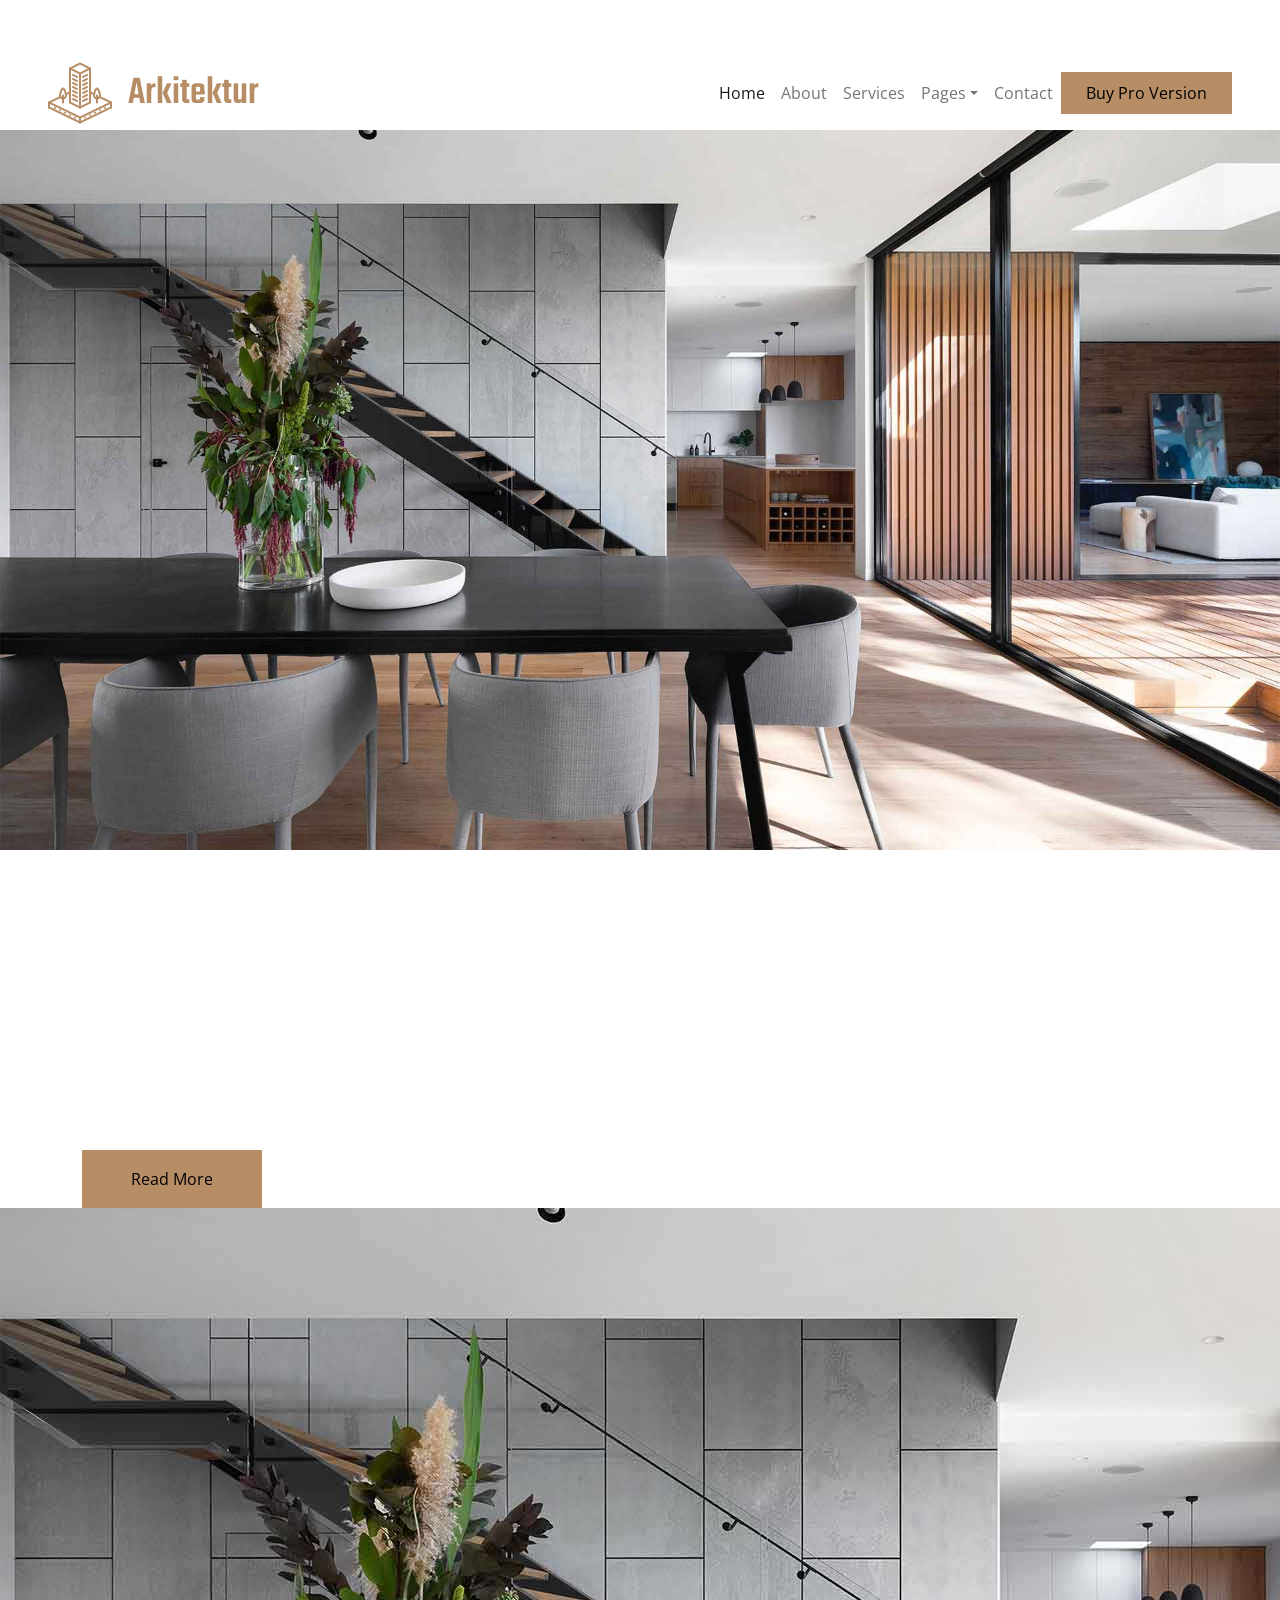
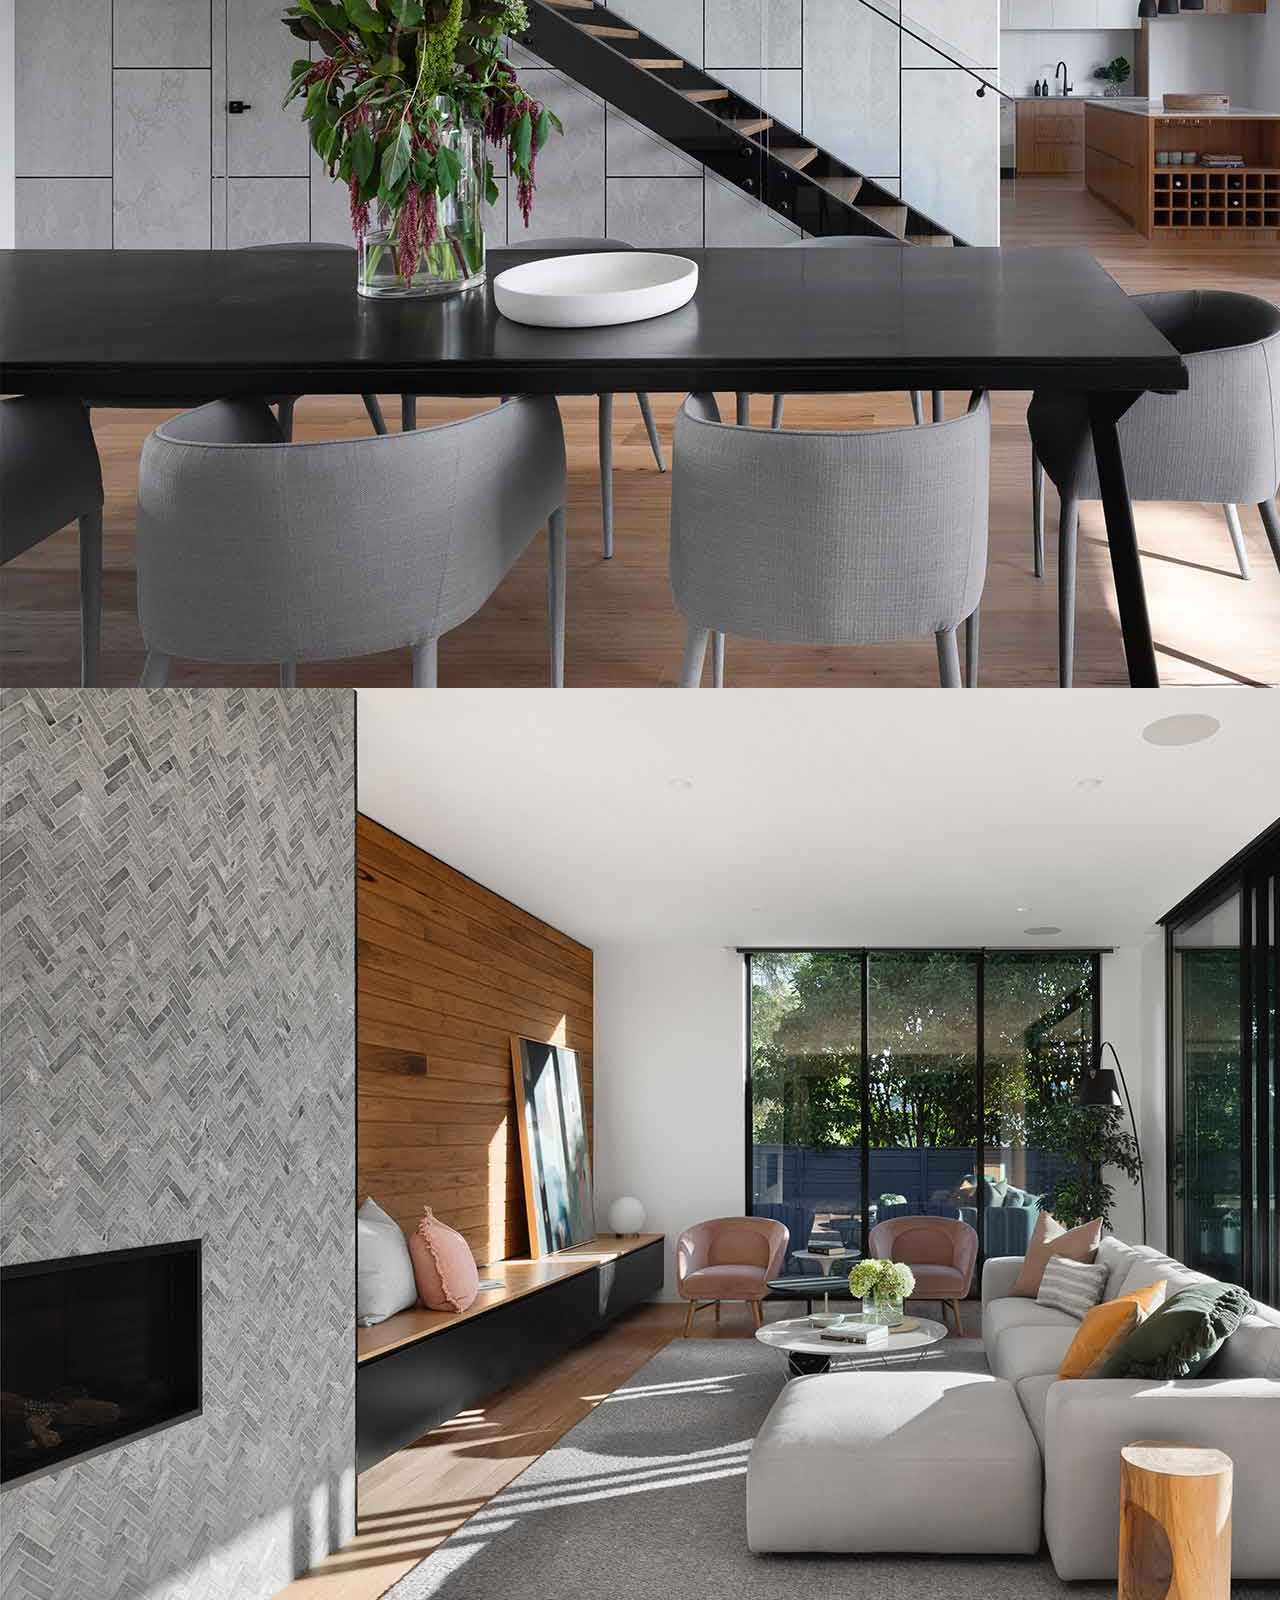
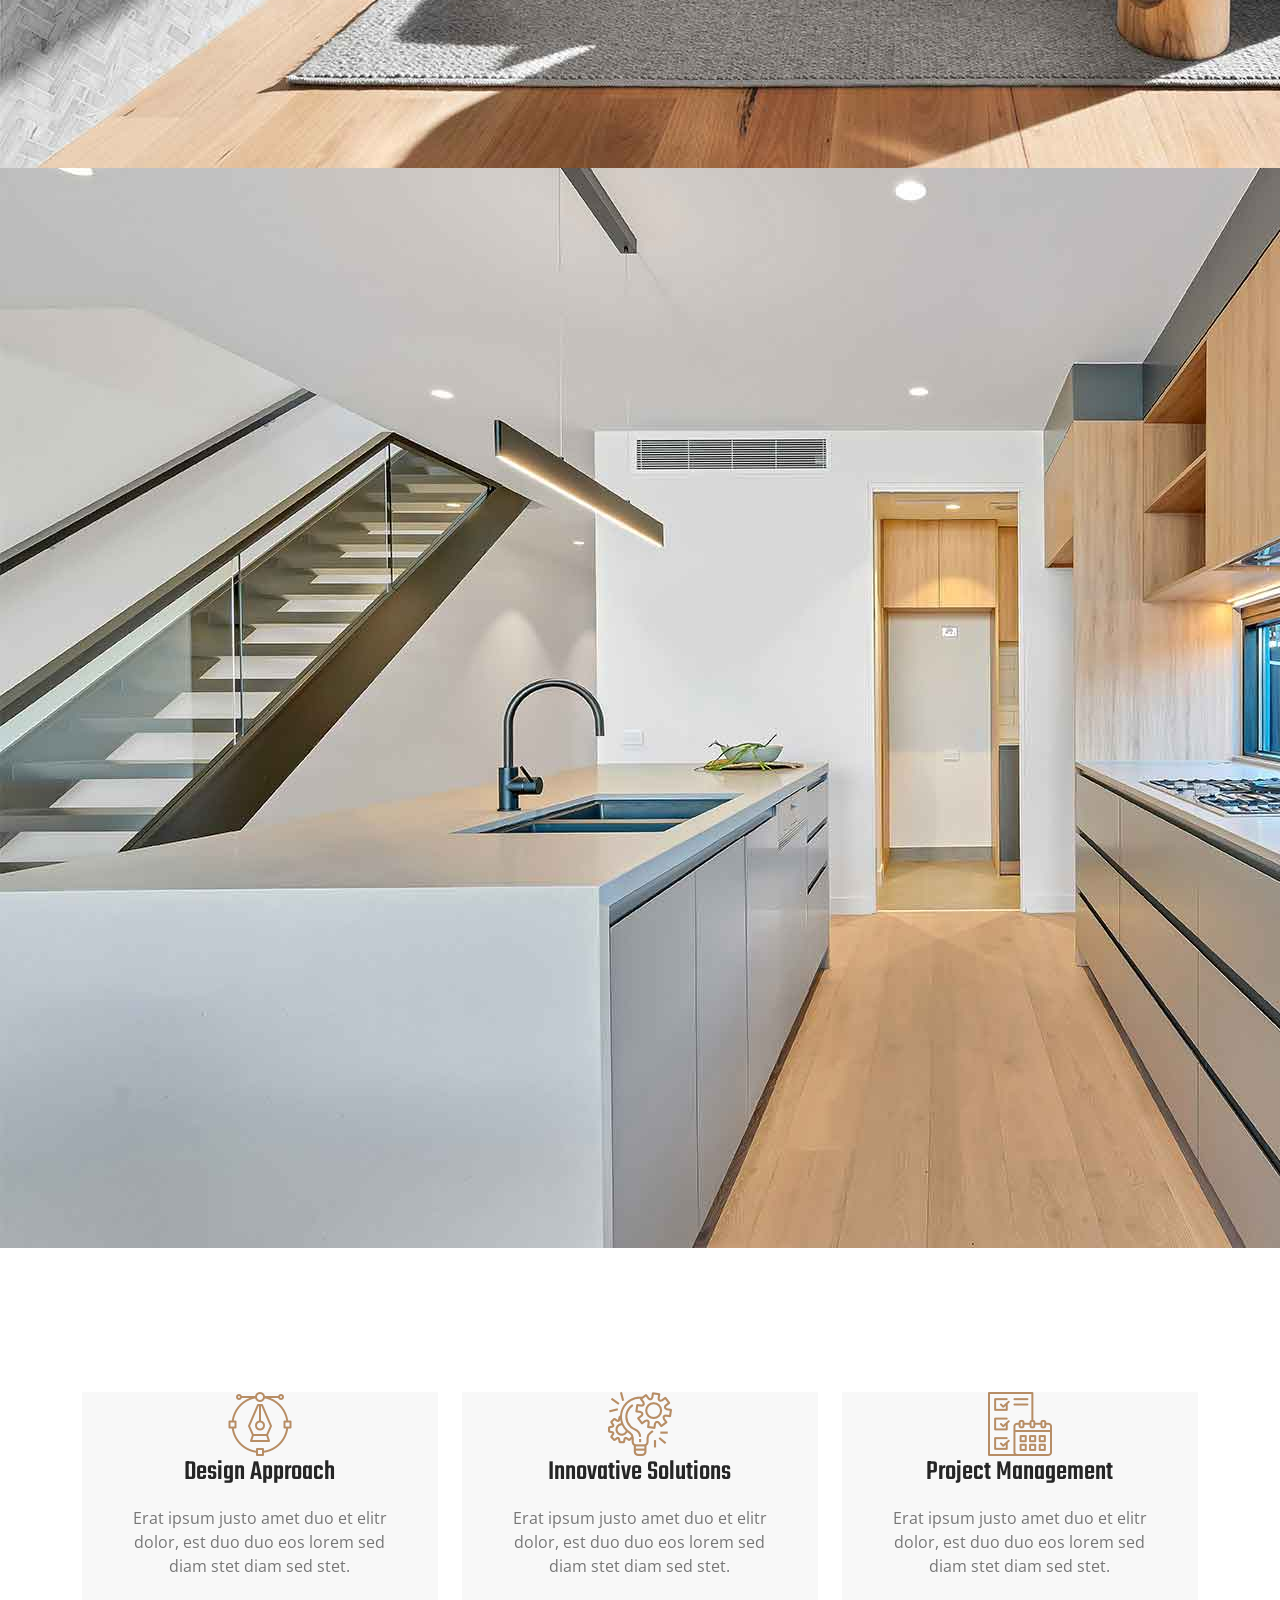
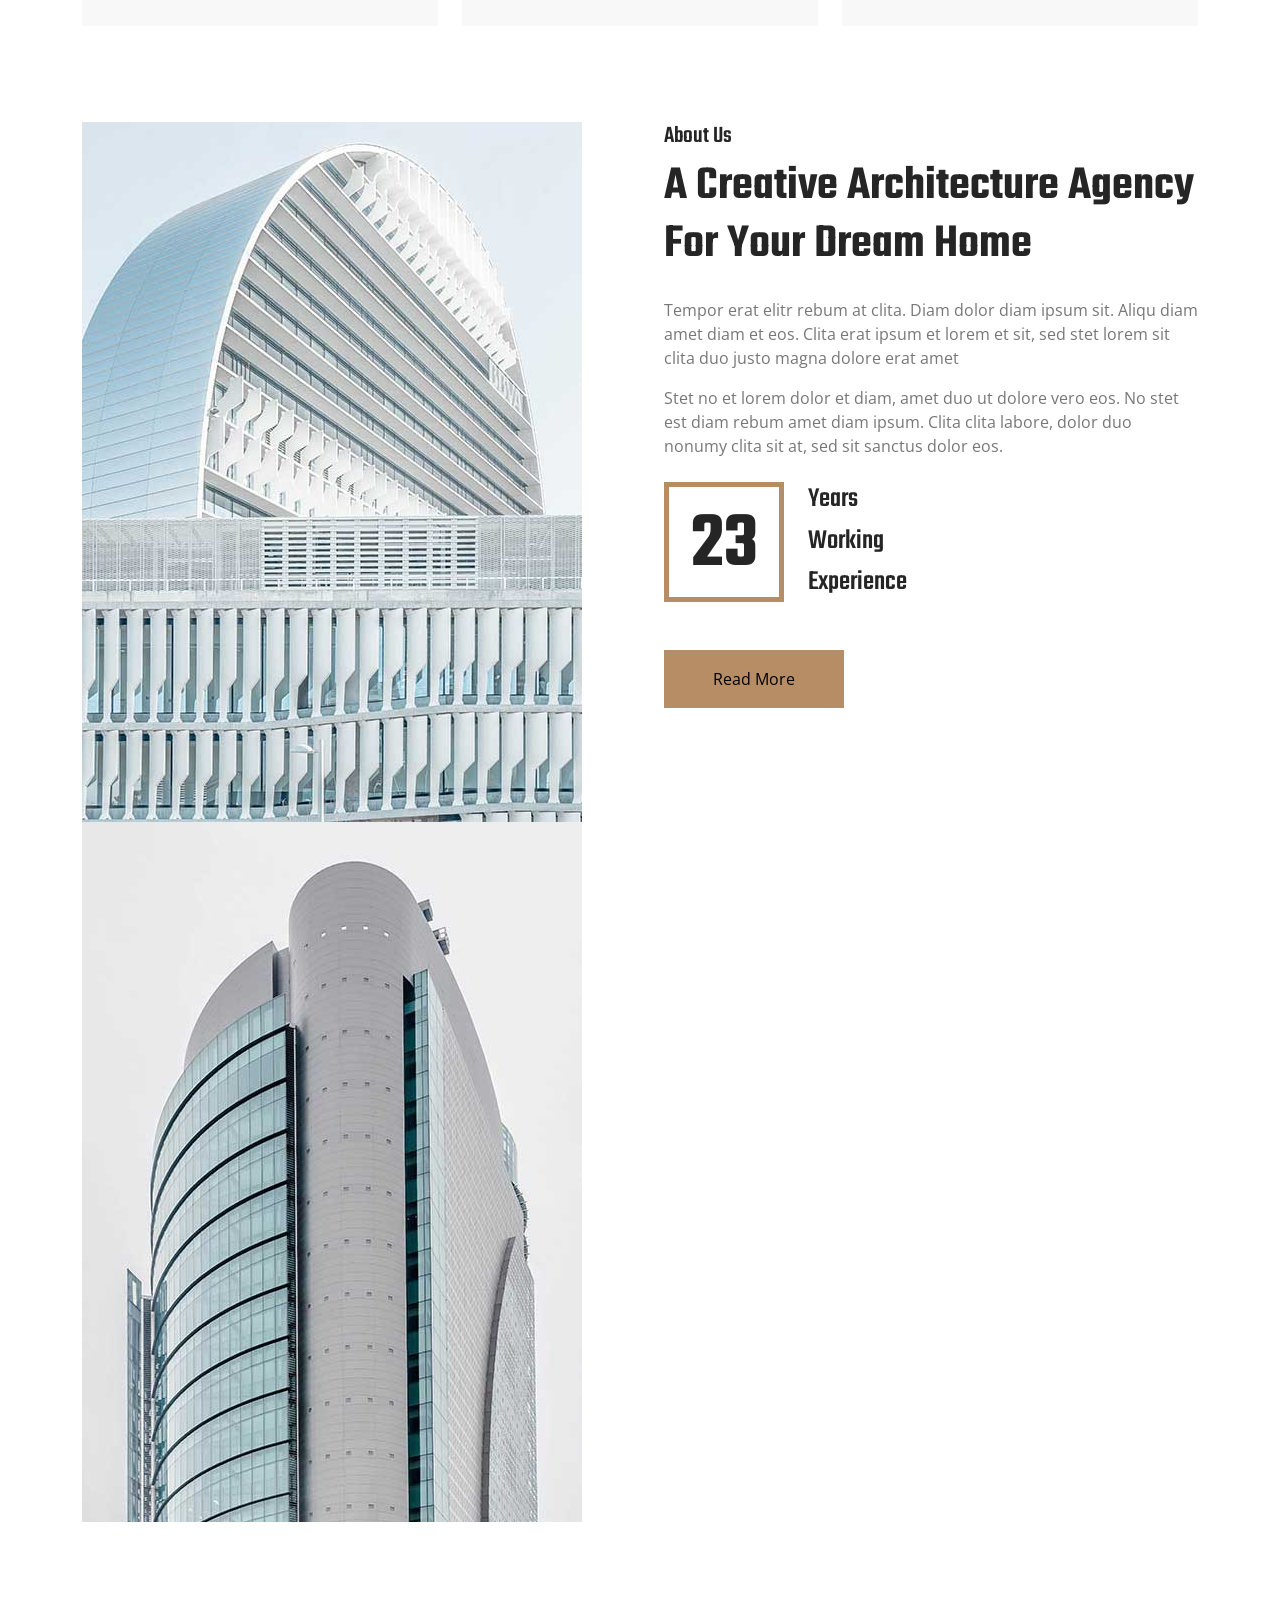
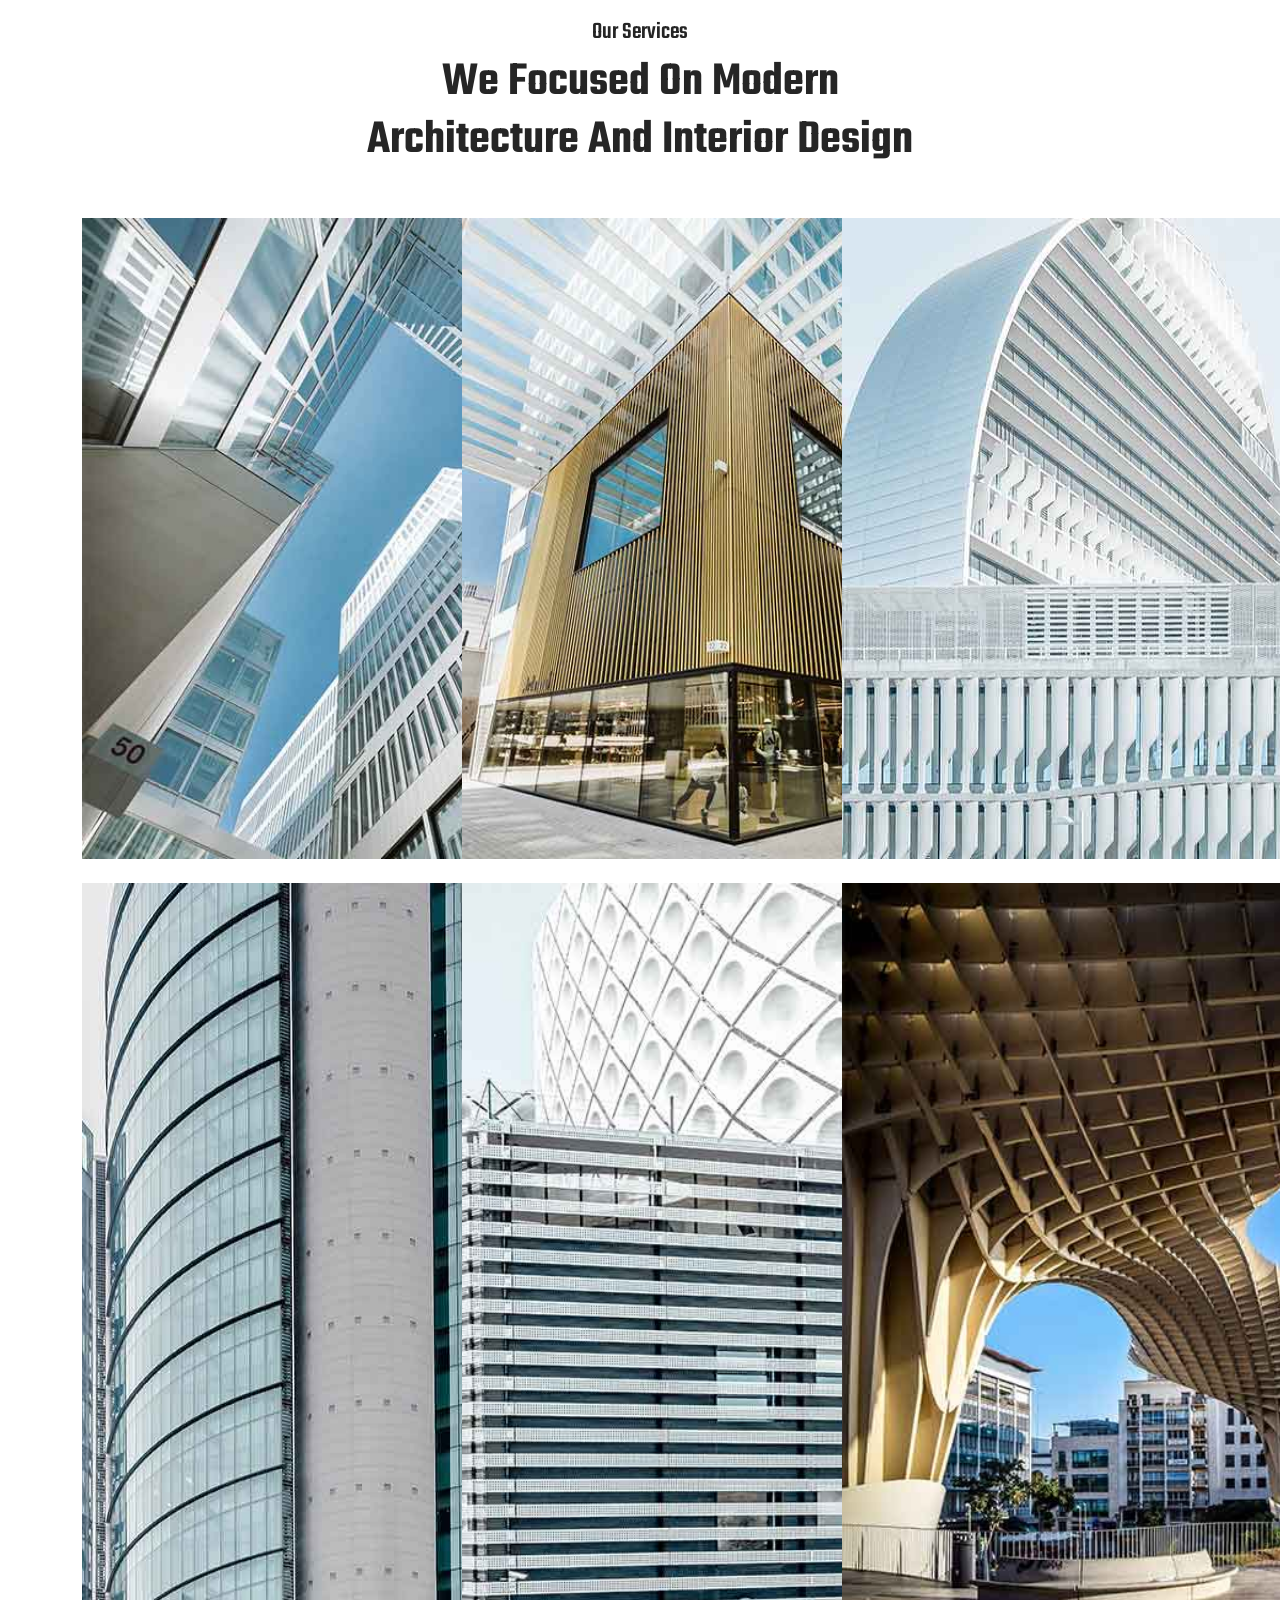
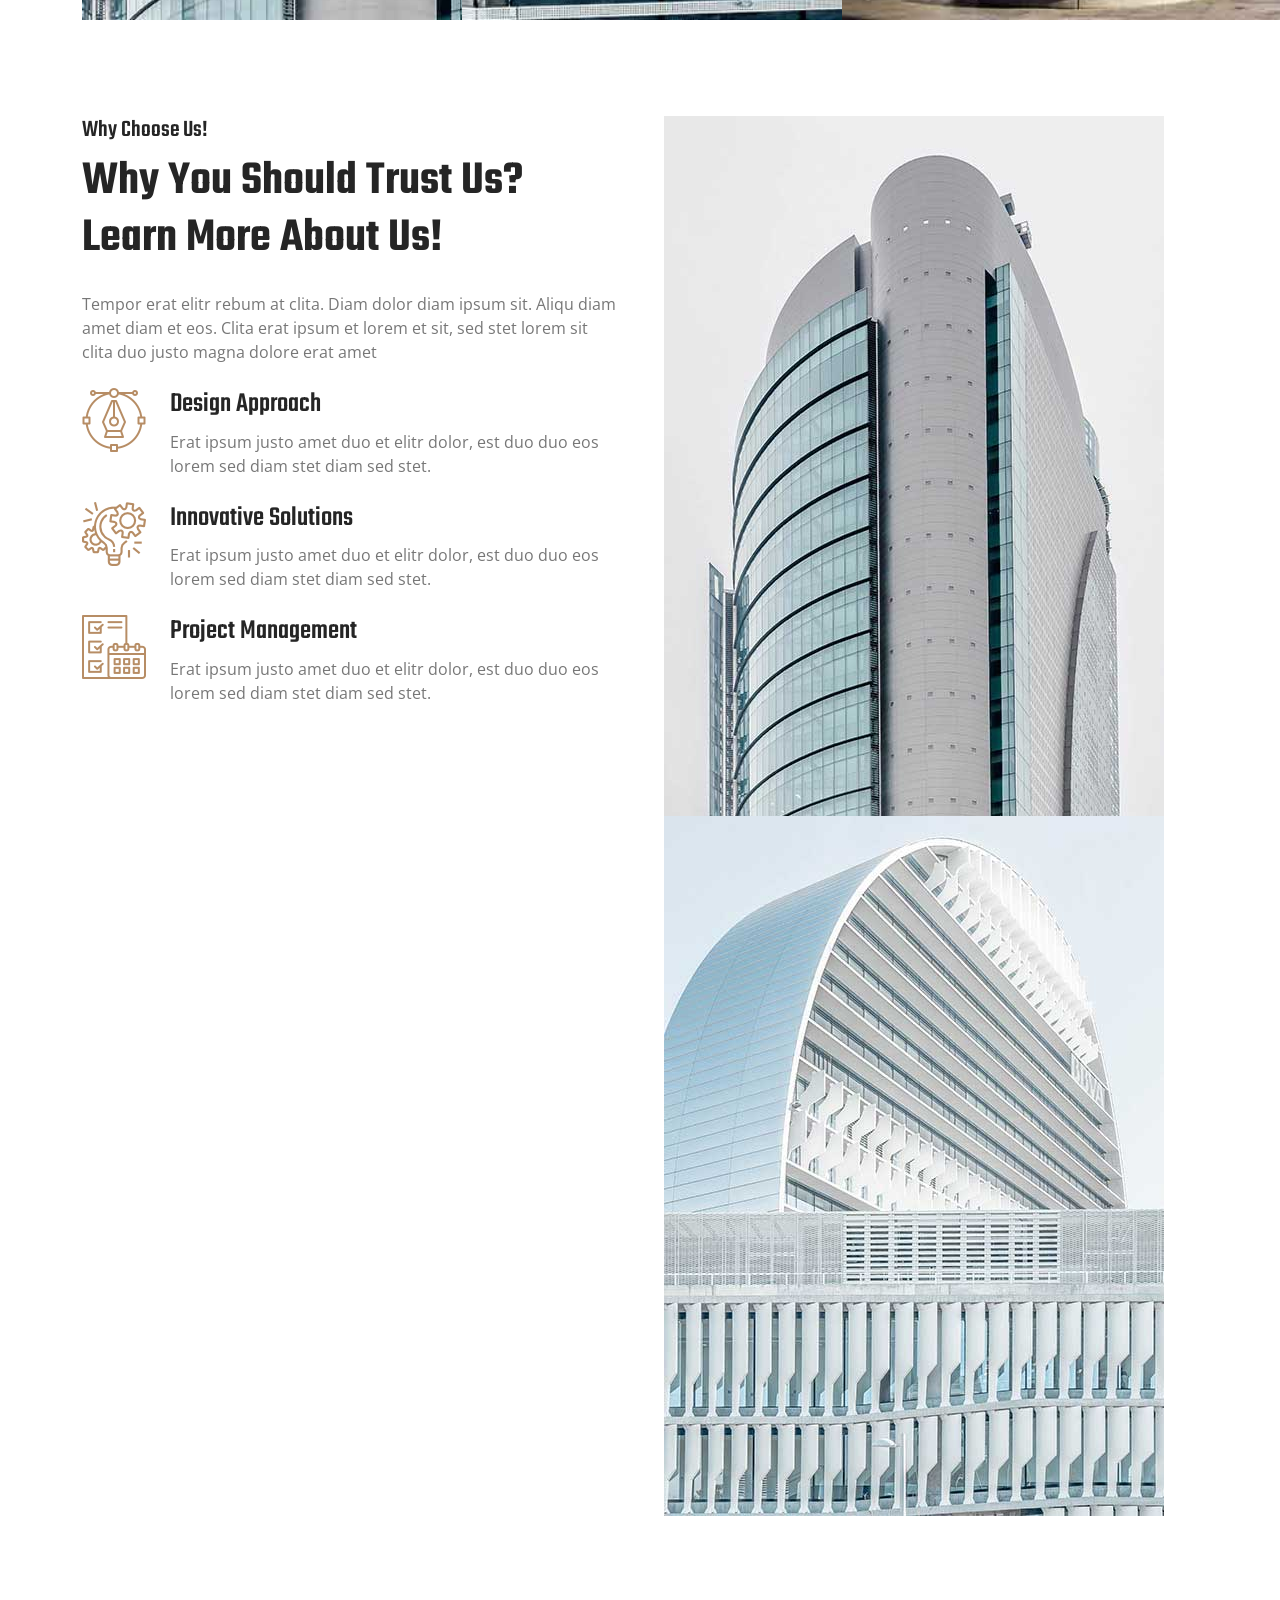
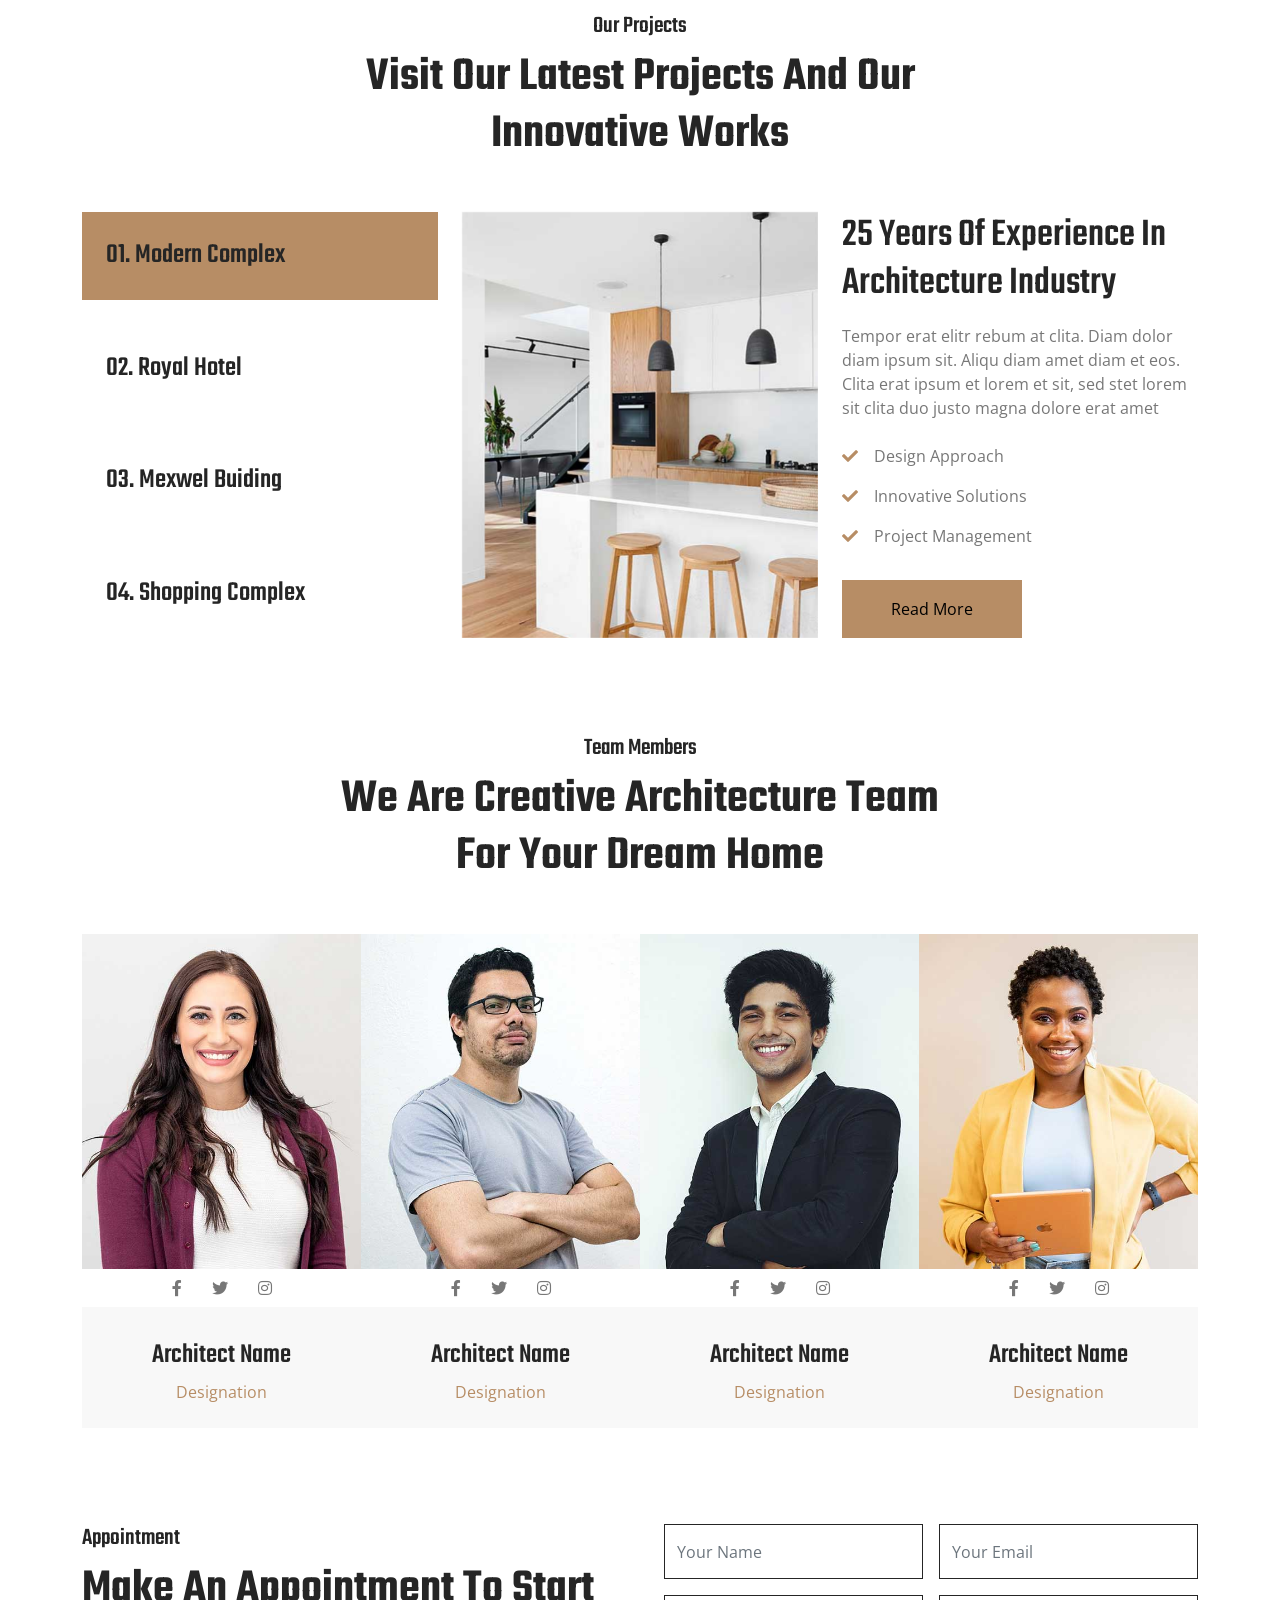
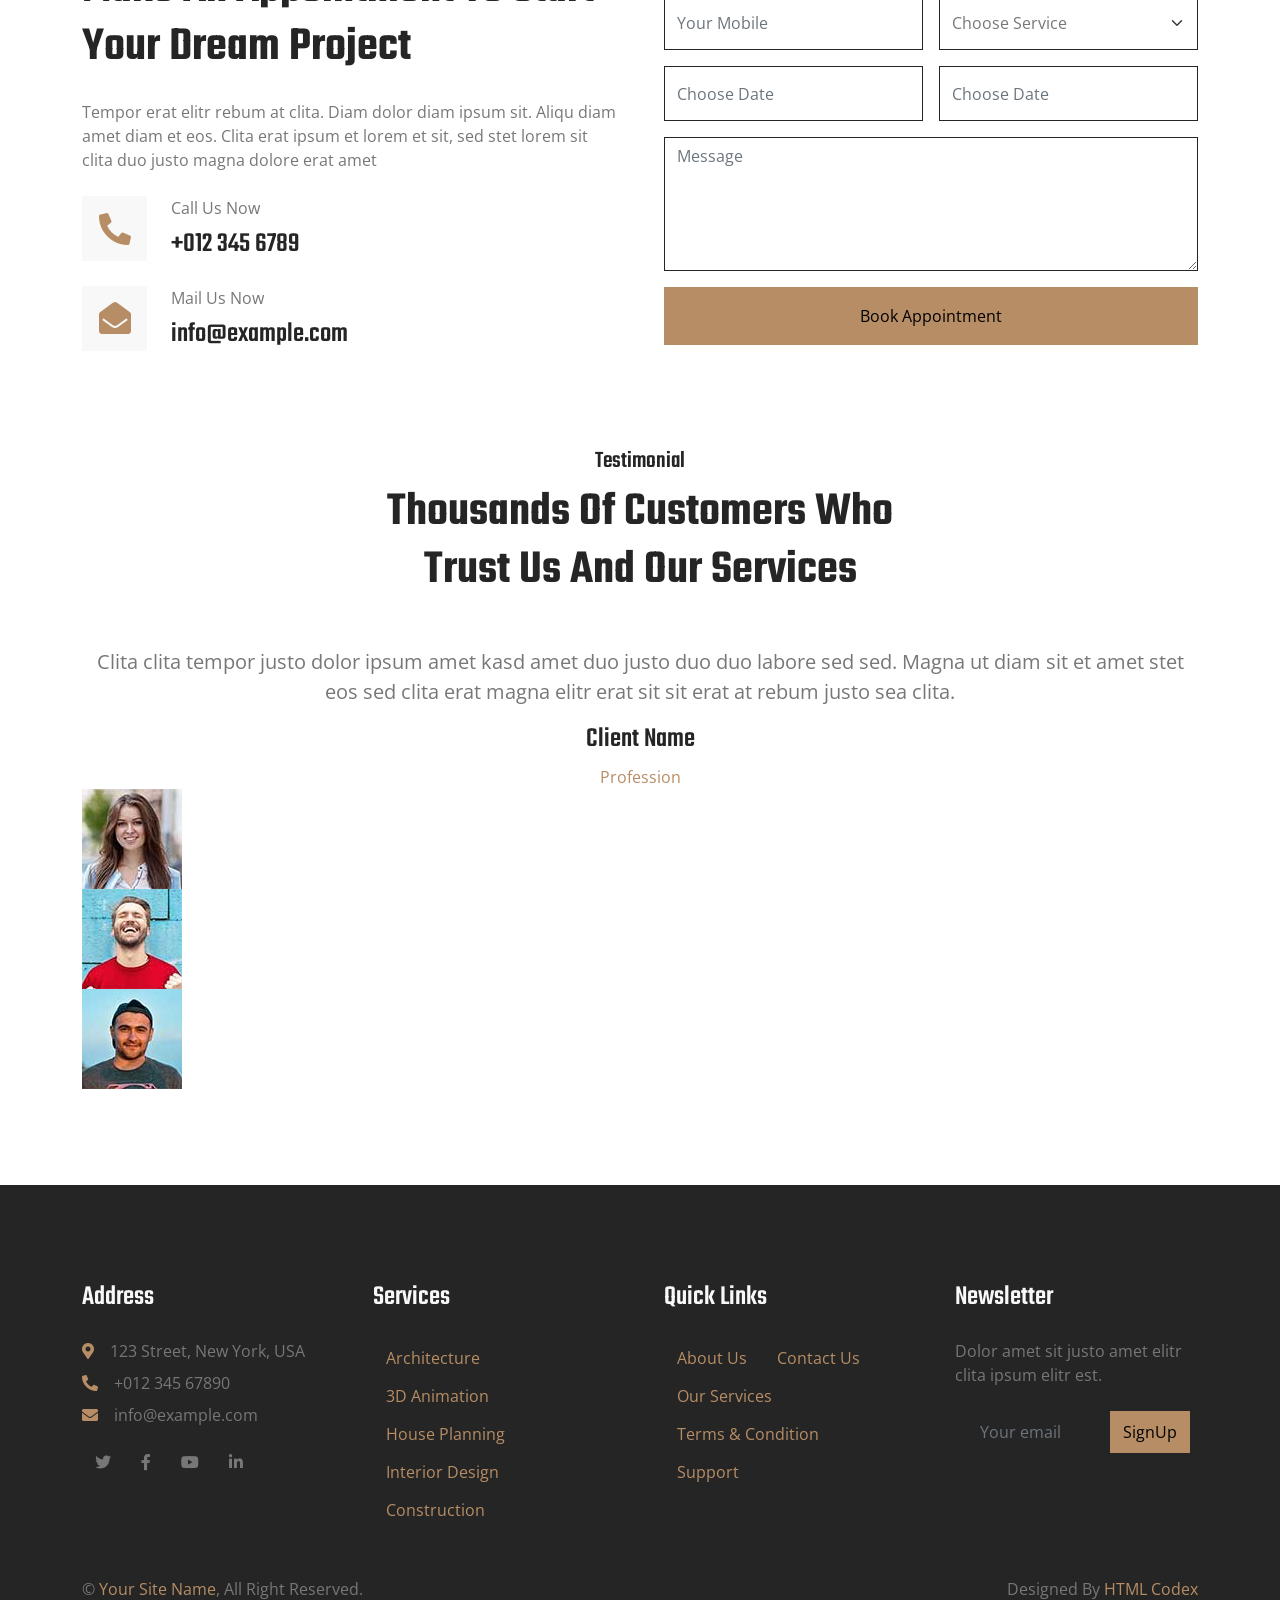
==== index.html @ 77187a42 "first commit" ====
<!DOCTYPE html>
<html lang="en">

<head>
    <meta charset="utf-8">
    <title>Arkitektur - Architecture HTML Template</title>
    <meta content="width=device-width, initial-scale=1.0" name="viewport">
    <meta content="" name="keywords">
    <meta content="" name="description">

    <!-- Favicon -->
    <link href="img/favicon.ico" rel="icon">

    <!-- Google Web Fonts -->
    <link rel="preconnect" href="https://fonts.googleapis.com">
    <link rel="preconnect" href="https://fonts.gstatic.com" crossorigin>
    <link href="https://fonts.googleapis.com/css2?family=Open+Sans:wght@400;500;600&family=Teko:wght@400;500;600&display=swap" rel="stylesheet">

    <!-- Icon Font Stylesheet -->
    <link href="https://cdnjs.cloudflare.com/ajax/libs/font-awesome/5.10.0/css/all.min.css" rel="stylesheet">
    <link href="https://cdn.jsdelivr.net/npm/bootstrap-icons@1.4.1/font/bootstrap-icons.css" rel="stylesheet">

    <!-- Libraries Stylesheet -->
    <link href="lib/animate/animate.min.css" rel="stylesheet">
    <link href="lib/owlcarousel/assets/owl.carousel.min.css" rel="stylesheet">
    <link href="lib/tempusdominus/css/tempusdominus-bootstrap-4.min.css" rel="stylesheet" />

    <!-- Customized Bootstrap Stylesheet -->
    <link href="css/bootstrap.min.css" rel="stylesheet">

    <!-- Template Stylesheet -->
    <link href="css/style.css" rel="stylesheet">
</head>

<body>
    <!-- Spinner Start -->
    <div id="spinner" class="show bg-white position-fixed translate-middle w-100 vh-100 top-50 start-50 d-flex align-items-center justify-content-center">
        <div class="spinner-border position-relative text-primary" style="width: 6rem; height: 6rem;" role="status"></div>
        <img class="position-absolute top-50 start-50 translate-middle" src="img/icons/icon-1.png" alt="Icon">
    </div>
    <!-- Spinner End -->


    <!-- Topbar Start -->
    <div class="container-fluid bg-dark p-0 wow fadeIn" data-wow-delay="0.1s">
        <div class="row gx-0 d-none d-lg-flex">
            <div class="col-lg-7 px-5 text-start">
                <div class="h-100 d-inline-flex align-items-center py-3 me-3">
                    <a class="text-body px-2" href="tel:+0123456789"><i class="fa fa-phone-alt text-primary me-2"></i>+012 345 6789</a>
                    <a class="text-body px-2" href="mailto:info@example.com"><i class="fa fa-envelope-open text-primary me-2"></i>info@example.com</a>
                </div>
            </div>
            <div class="col-lg-5 px-5 text-end">
                <div class="h-100 d-inline-flex align-items-center py-3 me-2">
                    <a class="text-body px-2" href="">Terms</a>
                    <a class="text-body px-2" href="">Privacy</a>
                </div>
                <div class="h-100 d-inline-flex align-items-center">
                    <a class="btn btn-sm-square btn-outline-body me-1" href=""><i class="fab fa-facebook-f"></i></a>
                    <a class="btn btn-sm-square btn-outline-body me-1" href=""><i class="fab fa-twitter"></i></a>
                    <a class="btn btn-sm-square btn-outline-body me-1" href=""><i class="fab fa-linkedin-in"></i></a>
                    <a class="btn btn-sm-square btn-outline-body me-0" href=""><i class="fab fa-instagram"></i></a>
                </div>
            </div>
        </div>
    </div>
    <!-- Topbar End -->


    <!-- Navbar Start -->
    <nav class="navbar navbar-expand-lg bg-white navbar-light sticky-top py-lg-0 px-lg-5 wow fadeIn" data-wow-delay="0.1s">
        <a href="index.html" class="navbar-brand ms-4 ms-lg-0">
            <h1 class="text-primary m-0"><img class="me-3" src="img/icons/icon-1.png" alt="Icon">Arkitektur</h1>
        </a>
        <button type="button" class="navbar-toggler me-4" data-bs-toggle="collapse" data-bs-target="#navbarCollapse">
            <span class="navbar-toggler-icon"></span>
        </button>
        <div class="collapse navbar-collapse" id="navbarCollapse">
            <div class="navbar-nav ms-auto p-4 p-lg-0">
                <a href="index.html" class="nav-item nav-link active">Home</a>
                <a href="about.html" class="nav-item nav-link">About</a>
                <a href="service.html" class="nav-item nav-link">Services</a>
                <div class="nav-item dropdown">
                    <a href="#" class="nav-link dropdown-toggle" data-bs-toggle="dropdown">Pages</a>
                    <div class="dropdown-menu border-0 m-0">
                        <a href="feature.html" class="dropdown-item">Our Features</a>
                        <a href="project.html" class="dropdown-item">Our Projects</a>
                        <a href="team.html" class="dropdown-item">Team Members</a>
                        <a href="appointment.html" class="dropdown-item">Appointment</a>
                        <a href="testimonial.html" class="dropdown-item">Testimonial</a>
                        <a href="404.html" class="dropdown-item">404 Page</a>
                    </div>
                </div>
                <a href="contact.html" class="nav-item nav-link">Contact</a>
            </div>
            <a href="https://htmlcodex.com/downloading/?item=2328" class="btn btn-primary py-2 px-4 d-none d-lg-block">Buy Pro Version</a>
        </div>
    </nav>
    <!-- Navbar End -->


    <!-- Carousel Start -->
    <div class="container-fluid p-0 pb-5 wow fadeIn" data-wow-delay="0.1s">
        <div class="owl-carousel header-carousel position-relative">
            <div class="owl-carousel-item position-relative" data-dot="<img src='img/carousel-1.jpg'>">
                <img class="img-fluid" src="img/carousel-1.jpg" alt="">
                <div class="owl-carousel-inner">
                    <div class="container">
                        <div class="row justify-content-start">
                            <div class="col-10 col-lg-8">
                                <h1 class="display-1 text-white animated slideInDown">Best Architecture And Interior Design Services</h1>
                                <p class="fs-5 fw-medium text-white mb-4 pb-3">Vero elitr justo clita lorem. Ipsum dolor at sed stet sit diam no. Kasd rebum ipsum et diam justo clita et kasd rebum sea elitr.</p>
                                <a href="" class="btn btn-primary py-3 px-5 animated slideInLeft">Read More</a>
                            </div>
                        </div>
                    </div>
                </div>
            </div>
            <div class="owl-carousel-item position-relative" data-dot="<img src='img/carousel-2.jpg'>">
                <img class="img-fluid" src="img/carousel-2.jpg" alt="">
                <div class="owl-carousel-inner">
                    <div class="container">
                        <div class="row justify-content-start">
                            <div class="col-10 col-lg-8">
                                <h1 class="display-1 text-white animated slideInDown">Best Architecture And Interior Design Services</h1>
                                <p class="fs-5 fw-medium text-white mb-4 pb-3">Vero elitr justo clita lorem. Ipsum dolor at sed stet sit diam no. Kasd rebum ipsum et diam justo clita et kasd rebum sea elitr.</p>
                                <a href="" class="btn btn-primary py-3 px-5 animated slideInLeft">Read More</a>
                            </div>
                        </div>
                    </div>
                </div>
            </div>
            <div class="owl-carousel-item position-relative" data-dot="<img src='img/carousel-3.jpg'>">
                <img class="img-fluid" src="img/carousel-3.jpg" alt="">
                <div class="owl-carousel-inner">
                    <div class="container">
                        <div class="row justify-content-start">
                            <div class="col-10 col-lg-8">
                                <h1 class="display-1 text-white animated slideInDown">Best Architecture And Interior Design Services</h1>
                                <p class="fs-5 fw-medium text-white mb-4 pb-3">Vero elitr justo clita lorem. Ipsum dolor at sed stet sit diam no. Kasd rebum ipsum et diam justo clita et kasd rebum sea elitr.</p>
                                <a href="" class="btn btn-primary py-3 px-5 animated slideInLeft">Read More</a>
                            </div>
                        </div>
                    </div>
                </div>
            </div>
        </div>
    </div>
    <!-- Carousel End -->


    <!-- Facts Start -->
    <div class="container-xxl py-5">
        <div class="container pt-5">
            <div class="row g-4">
                <div class="col-lg-4 col-md-6 wow fadeInUp" data-wow-delay="0.1s">
                    <div class="fact-item text-center bg-light h-100 p-5 pt-0">
                        <div class="fact-icon">
                            <img src="img/icons/icon-2.png" alt="Icon">
                        </div>
                        <h3 class="mb-3">Design Approach</h3>
                        <p class="mb-0">Erat ipsum justo amet duo et elitr dolor, est duo duo eos lorem sed diam stet diam sed stet.</p>
                    </div>
                </div>
                <div class="col-lg-4 col-md-6 wow fadeInUp" data-wow-delay="0.3s">
                    <div class="fact-item text-center bg-light h-100 p-5 pt-0">
                        <div class="fact-icon">
                            <img src="img/icons/icon-3.png" alt="Icon">
                        </div>
                        <h3 class="mb-3">Innovative Solutions</h3>
                        <p class="mb-0">Erat ipsum justo amet duo et elitr dolor, est duo duo eos lorem sed diam stet diam sed stet.</p>
                    </div>
                </div>
                <div class="col-lg-4 col-md-6 wow fadeInUp" data-wow-delay="0.5s">
                    <div class="fact-item text-center bg-light h-100 p-5 pt-0">
                        <div class="fact-icon">
                            <img src="img/icons/icon-4.png" alt="Icon">
                        </div>
                        <h3 class="mb-3">Project Management</h3>
                        <p class="mb-0">Erat ipsum justo amet duo et elitr dolor, est duo duo eos lorem sed diam stet diam sed stet.</p>
                    </div>
                </div>
            </div>
        </div>
    </div>
    <!-- Facts End -->


    <!-- About Start -->
    <div class="container-xxl py-5">
        <div class="container">
            <div class="row g-5">
                <div class="col-lg-6 wow fadeIn" data-wow-delay="0.1s">
                    <div class="about-img">
                        <img class="img-fluid" src="img/about-1.jpg" alt="">
                        <img class="img-fluid" src="img/about-2.jpg" alt="">
                    </div>
                </div>
                <div class="col-lg-6 wow fadeIn" data-wow-delay="0.5s">
                    <h4 class="section-title">About Us</h4>
                    <h1 class="display-5 mb-4">A Creative Architecture Agency For Your Dream Home</h1>
                    <p>Tempor erat elitr rebum at clita. Diam dolor diam ipsum sit. Aliqu diam amet diam et eos. Clita erat ipsum et lorem et sit, sed stet lorem sit clita duo justo magna dolore erat amet</p>
                    <p class="mb-4">Stet no et lorem dolor et diam, amet duo ut dolore vero eos. No stet est diam rebum amet diam ipsum. Clita clita labore, dolor duo nonumy clita sit at, sed sit sanctus dolor eos.</p>
                    <div class="d-flex align-items-center mb-5">
                        <div class="d-flex flex-shrink-0 align-items-center justify-content-center border border-5 border-primary" style="width: 120px; height: 120px;">
                            <h1 class="display-1 mb-n2" data-toggle="counter-up">25</h1>
                        </div>
                        <div class="ps-4">
                            <h3>Years</h3>
                            <h3>Working</h3>
                            <h3 class="mb-0">Experience</h3>
                        </div>
                    </div>
                    <a class="btn btn-primary py-3 px-5" href="">Read More</a>
                </div>
            </div>
        </div>
    </div>
    <!-- About End -->


    <!-- Service Start -->
    <div class="container-xxl py-5">
        <div class="container">
            <div class="text-center mx-auto mb-5 wow fadeInUp" data-wow-delay="0.1s" style="max-width: 600px;">
                <h4 class="section-title">Our Services</h4>
                <h1 class="display-5 mb-4">We Focused On Modern Architecture And Interior Design</h1>
            </div>
            <div class="row g-4">
                <div class="col-lg-4 col-md-6 wow fadeInUp" data-wow-delay="0.1s">
                    <div class="service-item d-flex position-relative text-center h-100">
                        <img class="bg-img" src="img/service-1.jpg" alt="">
                        <div class="service-text p-5">
                            <img class="mb-4" src="img/icons/icon-5.png" alt="Icon">
                            <h3 class="mb-3">Architecture</h3>
                            <p class="mb-4">Erat ipsum justo amet duo et elitr dolor, est duo duo eos lorem sed diam stet diam sed stet.</p>
                            <a class="btn" href=""><i class="fa fa-plus text-primary me-3"></i>Read More</a>
                        </div>
                    </div>
                </div>
                <div class="col-lg-4 col-md-6 wow fadeInUp" data-wow-delay="0.3s">
                    <div class="service-item d-flex position-relative text-center h-100">
                        <img class="bg-img" src="img/service-2.jpg" alt="">
                        <div class="service-text p-5">
                            <img class="mb-4" src="img/icons/icon-6.png" alt="Icon">
                            <h3 class="mb-3">3D Animation</h3>
                            <p class="mb-4">Erat ipsum justo amet duo et elitr dolor, est duo duo eos lorem sed diam stet diam sed stet.</p>
                            <a class="btn" href=""><i class="fa fa-plus text-primary me-3"></i>Read More</a>
                        </div>
                    </div>
                </div>
                <div class="col-lg-4 col-md-6 wow fadeInUp" data-wow-delay="0.5s">
                    <div class="service-item d-flex position-relative text-center h-100">
                        <img class="bg-img" src="img/service-3.jpg" alt="">
                        <div class="service-text p-5">
                            <img class="mb-4" src="img/icons/icon-7.png" alt="Icon">
                            <h3 class="mb-3">House Planning</h3>
                            <p class="mb-4">Erat ipsum justo amet duo et elitr dolor, est duo duo eos lorem sed diam stet diam sed stet.</p>
                            <a class="btn" href=""><i class="fa fa-plus text-primary me-3"></i>Read More</a>
                        </div>
                    </div>
                </div>
                <div class="col-lg-4 col-md-6 wow fadeInUp" data-wow-delay="0.1s">
                    <div class="service-item d-flex position-relative text-center h-100">
                        <img class="bg-img" src="img/service-4.jpg" alt="">
                        <div class="service-text p-5">
                            <img class="mb-4" src="img/icons/icon-8.png" alt="Icon">
                            <h3 class="mb-3">Interior Design</h3>
                            <p class="mb-4">Erat ipsum justo amet duo et elitr dolor, est duo duo eos lorem sed diam stet diam sed stet.</p>
                            <a class="btn" href=""><i class="fa fa-plus text-primary me-3"></i>Read More</a>
                        </div>
                    </div>
                </div>
                <div class="col-lg-4 col-md-6 wow fadeInUp" data-wow-delay="0.3s">
                    <div class="service-item d-flex position-relative text-center h-100">
                        <img class="bg-img" src="img/service-5.jpg" alt="">
                        <div class="service-text p-5">
                            <img class="mb-4" src="img/icons/icon-9.png" alt="Icon">
                            <h3 class="mb-3">Renovation</h3>
                            <p class="mb-4">Erat ipsum justo amet duo et elitr dolor, est duo duo eos lorem sed diam stet diam sed stet.</p>
                            <a class="btn" href=""><i class="fa fa-plus text-primary me-3"></i>Read More</a>
                        </div>
                    </div>
                </div>
                <div class="col-lg-4 col-md-6 wow fadeInUp" data-wow-delay="0.5s">
                    <div class="service-item d-flex position-relative text-center h-100">
                        <img class="bg-img" src="img/service-6.jpg" alt="">
                        <div class="service-text p-5">
                            <img class="mb-4" src="img/icons/icon-10.png" alt="Icon">
                            <h3 class="mb-3">Construction</h3>
                            <p class="mb-4">Erat ipsum justo amet duo et elitr dolor, est duo duo eos lorem sed diam stet diam sed stet.</p>
                            <a class="btn" href=""><i class="fa fa-plus text-primary me-3"></i>Read More</a>
                        </div>
                    </div>
                </div>
            </div>
        </div>
    </div>
    <!-- Service End -->


    <!-- Feature Start -->
    <div class="container-xxl py-5">
        <div class="container">
            <div class="row g-5">
                <div class="col-lg-6 wow fadeInUp" data-wow-delay="0.1s">
                    <h4 class="section-title">Why Choose Us!</h4>
                    <h1 class="display-5 mb-4">Why You Should Trust Us? Learn More About Us!</h1>
                    <p class="mb-4">Tempor erat elitr rebum at clita. Diam dolor diam ipsum sit. Aliqu diam amet diam et eos. Clita erat ipsum et lorem et sit, sed stet lorem sit clita duo justo magna dolore erat amet</p>
                    <div class="row g-4">
                        <div class="col-12">
                            <div class="d-flex align-items-start">
                                <img class="flex-shrink-0" src="img/icons/icon-2.png" alt="Icon">
                                <div class="ms-4">
                                    <h3>Design Approach</h3>
                                    <p class="mb-0">Erat ipsum justo amet duo et elitr dolor, est duo duo eos lorem sed diam stet diam sed stet.</p>
                                </div>
                            </div>
                        </div>
                        <div class="col-12">
                            <div class="d-flex align-items-start">
                                <img class="flex-shrink-0" src="img/icons/icon-3.png" alt="Icon">
                                <div class="ms-4">
                                    <h3>Innovative Solutions</h3>
                                    <p class="mb-0">Erat ipsum justo amet duo et elitr dolor, est duo duo eos lorem sed diam stet diam sed stet.</p>
                                </div>
                            </div>
                        </div>
                        <div class="col-12">
                            <div class="d-flex align-items-start">
                                <img class="flex-shrink-0" src="img/icons/icon-4.png" alt="Icon">
                                <div class="ms-4">
                                    <h3>Project Management</h3>
                                    <p class="mb-0">Erat ipsum justo amet duo et elitr dolor, est duo duo eos lorem sed diam stet diam sed stet.</p>
                                </div>
                            </div>
                        </div>
                    </div>
                </div>
                <div class="col-lg-6 wow fadeInUp" data-wow-delay="0.5s">
                    <div class="feature-img">
                        <img class="img-fluid" src="img/about-2.jpg" alt="">
                        <img class="img-fluid" src="img/about-1.jpg" alt="">
                    </div>
                </div>
            </div>
        </div>
    </div>
    <!-- Feature End -->


    <!-- Project Start -->
    <div class="container-xxl project py-5">
        <div class="container">
            <div class="text-center mx-auto mb-5 wow fadeInUp" data-wow-delay="0.1s" style="max-width: 600px;">
                <h4 class="section-title">Our Projects</h4>
                <h1 class="display-5 mb-4">Visit Our Latest Projects And Our Innovative Works</h1>
            </div>
            <div class="row g-4 wow fadeInUp" data-wow-delay="0.3s">
                <div class="col-lg-4">
                    <div class="nav nav-pills d-flex justify-content-between w-100 h-100 me-4">
                        <button class="nav-link w-100 d-flex align-items-center text-start p-4 mb-4 active" data-bs-toggle="pill" data-bs-target="#tab-pane-1" type="button">
                            <h3 class="m-0">01. Modern Complex</h3>
                        </button>
                        <button class="nav-link w-100 d-flex align-items-center text-start p-4 mb-4" data-bs-toggle="pill" data-bs-target="#tab-pane-2" type="button">
                            <h3 class="m-0">02. Royal Hotel</h3>
                        </button>
                        <button class="nav-link w-100 d-flex align-items-center text-start p-4 mb-4" data-bs-toggle="pill" data-bs-target="#tab-pane-3" type="button">
                            <h3 class="m-0">03. Mexwel Buiding</h3>
                        </button>
                        <button class="nav-link w-100 d-flex align-items-center text-start p-4 mb-0" data-bs-toggle="pill" data-bs-target="#tab-pane-4" type="button">
                            <h3 class="m-0">04. Shopping Complex</h3>
                        </button>
                    </div>
                </div>
                <div class="col-lg-8">
                    <div class="tab-content w-100">
                        <div class="tab-pane fade show active" id="tab-pane-1">
                            <div class="row g-4">
                                <div class="col-md-6" style="min-height: 350px;">
                                    <div class="position-relative h-100">
                                        <img class="position-absolute img-fluid w-100 h-100" src="img/project-1.jpg"
                                            style="object-fit: cover;" alt="">
                                    </div>
                                </div>
                                <div class="col-md-6">
                                    <h1 class="mb-3">25 Years Of Experience In Architecture Industry</h1>
                                    <p class="mb-4">Tempor erat elitr rebum at clita. Diam dolor diam ipsum sit. Aliqu diam amet diam et eos. Clita erat ipsum et lorem et sit, sed stet lorem sit clita duo justo magna dolore erat amet</p>
                                    <p><i class="fa fa-check text-primary me-3"></i>Design Approach</p>
                                    <p><i class="fa fa-check text-primary me-3"></i>Innovative Solutions</p>
                                    <p><i class="fa fa-check text-primary me-3"></i>Project Management</p>
                                    <a href="" class="btn btn-primary py-3 px-5 mt-3">Read More</a>
                                </div>
                            </div>
                        </div>
                        <div class="tab-pane fade" id="tab-pane-2">
                            <div class="row g-4">
                                <div class="col-md-6" style="min-height: 350px;">
                                    <div class="position-relative h-100">
                                        <img class="position-absolute img-fluid w-100 h-100" src="img/project-2.jpg"
                                            style="object-fit: cover;" alt="">
                                    </div>
                                </div>
                                <div class="col-md-6">
                                    <h1 class="mb-3">25 Years Of Experience In Architecture Industry</h1>
                                    <p class="mb-4">Tempor erat elitr rebum at clita. Diam dolor diam ipsum sit. Aliqu diam amet diam et eos. Clita erat ipsum et lorem et sit, sed stet lorem sit clita duo justo magna dolore erat amet</p>
                                    <p><i class="fa fa-check text-primary me-3"></i>Design Approach</p>
                                    <p><i class="fa fa-check text-primary me-3"></i>Innovative Solutions</p>
                                    <p><i class="fa fa-check text-primary me-3"></i>Project Management</p>
                                    <a href="" class="btn btn-primary py-3 px-5 mt-3">Read More</a>
                                </div>
                            </div>
                        </div>
                        <div class="tab-pane fade" id="tab-pane-3">
                            <div class="row g-4">
                                <div class="col-md-6" style="min-height: 350px;">
                                    <div class="position-relative h-100">
                                        <img class="position-absolute img-fluid w-100 h-100" src="img/project-3.jpg"
                                            style="object-fit: cover;" alt="">
                                    </div>
                                </div>
                                <div class="col-md-6">
                                    <h1 class="mb-3">25 Years Of Experience In Architecture Industry</h1>
                                    <p class="mb-4">Tempor erat elitr rebum at clita. Diam dolor diam ipsum sit. Aliqu diam amet diam et eos. Clita erat ipsum et lorem et sit, sed stet lorem sit clita duo justo magna dolore erat amet</p>
                                    <p><i class="fa fa-check text-primary me-3"></i>Design Approach</p>
                                    <p><i class="fa fa-check text-primary me-3"></i>Innovative Solutions</p>
                                    <p><i class="fa fa-check text-primary me-3"></i>Project Management</p>
                                    <a href="" class="btn btn-primary py-3 px-5 mt-3">Read More</a>
                                </div>
                            </div>
                        </div>
                        <div class="tab-pane fade" id="tab-pane-4">
                            <div class="row g-4">
                                <div class="col-md-6" style="min-height: 350px;">
                                    <div class="position-relative h-100">
                                        <img class="position-absolute img-fluid w-100 h-100" src="img/project-4.jpg"
                                            style="object-fit: cover;" alt="">
                                    </div>
                                </div>
                                <div class="col-md-6">
                                    <h1 class="mb-3">25 Years Of Experience In Architecture Industry</h1>
                                    <p class="mb-4">Tempor erat elitr rebum at clita. Diam dolor diam ipsum sit. Aliqu diam amet diam et eos. Clita erat ipsum et lorem et sit, sed stet lorem sit clita duo justo magna dolore erat amet</p>
                                    <p><i class="fa fa-check text-primary me-3"></i>Design Approach</p>
                                    <p><i class="fa fa-check text-primary me-3"></i>Innovative Solutions</p>
                                    <p><i class="fa fa-check text-primary me-3"></i>Project Management</p>
                                    <a href="" class="btn btn-primary py-3 px-5 mt-3">Read More</a>
                                </div>
                            </div>
                        </div>
                    </div>
                </div>
            </div>
        </div>
    </div>
    <!-- Project End -->


    <!-- Team Start -->
    <div class="container-xxl py-5">
        <div class="container">
            <div class="text-center mx-auto mb-5 wow fadeInUp" data-wow-delay="0.1s" style="max-width: 600px;">
                <h4 class="section-title">Team Members</h4>
                <h1 class="display-5 mb-4">We Are Creative Architecture Team For Your Dream Home</h1>
            </div>
            <div class="row g-0 team-items">
                <div class="col-lg-3 col-md-6 wow fadeInUp" data-wow-delay="0.1s">
                    <div class="team-item position-relative">
                        <div class="position-relative">
                            <img class="img-fluid" src="img/team-1.jpg" alt="">
                            <div class="team-social text-center">
                                <a class="btn btn-square" href=""><i class="fab fa-facebook-f"></i></a>
                                <a class="btn btn-square" href=""><i class="fab fa-twitter"></i></a>
                                <a class="btn btn-square" href=""><i class="fab fa-instagram"></i></a>
                            </div>
                        </div>
                        <div class="bg-light text-center p-4">
                            <h3 class="mt-2">Architect Name</h3>
                            <span class="text-primary">Designation</span>
                        </div>
                    </div>
                </div>
                <div class="col-lg-3 col-md-6 wow fadeInUp" data-wow-delay="0.3s">
                    <div class="team-item position-relative">
                        <div class="position-relative">
                            <img class="img-fluid" src="img/team-2.jpg" alt="">
                            <div class="team-social text-center">
                                <a class="btn btn-square" href=""><i class="fab fa-facebook-f"></i></a>
                                <a class="btn btn-square" href=""><i class="fab fa-twitter"></i></a>
                                <a class="btn btn-square" href=""><i class="fab fa-instagram"></i></a>
                            </div>
                        </div>
                        <div class="bg-light text-center p-4">
                            <h3 class="mt-2">Architect Name</h3>
                            <span class="text-primary">Designation</span>
                        </div>
                    </div>
                </div>
                <div class="col-lg-3 col-md-6 wow fadeInUp" data-wow-delay="0.5s">
                    <div class="team-item position-relative">
                        <div class="position-relative">
                            <img class="img-fluid" src="img/team-3.jpg" alt="">
                            <div class="team-social text-center">
                                <a class="btn btn-square" href=""><i class="fab fa-facebook-f"></i></a>
                                <a class="btn btn-square" href=""><i class="fab fa-twitter"></i></a>
                                <a class="btn btn-square" href=""><i class="fab fa-instagram"></i></a>
                            </div>
                        </div>
                        <div class="bg-light text-center p-4">
                            <h3 class="mt-2">Architect Name</h3>
                            <span class="text-primary">Designation</span>
                        </div>
                    </div>
                </div>
                <div class="col-lg-3 col-md-6 wow fadeInUp" data-wow-delay="0.7s">
                    <div class="team-item position-relative">
                        <div class="position-relative">
                            <img class="img-fluid" src="img/team-4.jpg" alt="">
                            <div class="team-social text-center">
                                <a class="btn btn-square" href=""><i class="fab fa-facebook-f"></i></a>
                                <a class="btn btn-square" href=""><i class="fab fa-twitter"></i></a>
                                <a class="btn btn-square" href=""><i class="fab fa-instagram"></i></a>
                            </div>
                        </div>
                        <div class="bg-light text-center p-4">
                            <h3 class="mt-2">Architect Name</h3>
                            <span class="text-primary">Designation</span>
                        </div>
                    </div>
                </div>
            </div>
        </div>
    </div>
    <!-- Team End -->


    <!-- Appointment Start -->
    <div class="container-xxl py-5">
        <div class="container">
            <div class="row g-5">
                <div class="col-lg-6 wow fadeInUp" data-wow-delay="0.1s">
                    <h4 class="section-title">Appointment</h4>
                    <h1 class="display-5 mb-4">Make An Appointment To Start Your Dream Project</h1>
                    <p class="mb-4">Tempor erat elitr rebum at clita. Diam dolor diam ipsum sit. Aliqu diam amet diam et eos. Clita erat ipsum et lorem et sit, sed stet lorem sit clita duo justo magna dolore erat amet</p>
                    <div class="row g-4">
                        <div class="col-12">
                            <div class="d-flex">
                                <div class="d-flex flex-shrink-0 align-items-center justify-content-center bg-light" style="width: 65px; height: 65px;">
                                    <i class="fa fa-2x fa-phone-alt text-primary"></i>
                                </div>
                                <div class="ms-4">
                                    <p class="mb-2">Call Us Now</p>
                                    <h3 class="mb-0">+012 345 6789</h3>
                                </div>
                            </div>
                        </div>
                        <div class="col-12">
                            <div class="d-flex">
                                <div class="d-flex flex-shrink-0 align-items-center justify-content-center bg-light" style="width: 65px; height: 65px;">
                                    <i class="fa fa-2x fa-envelope-open text-primary"></i>
                                </div>
                                <div class="ms-4">
                                    <p class="mb-2">Mail Us Now</p>
                                    <h3 class="mb-0">info@example.com</h3>
                                </div>
                            </div>
                        </div>
                    </div>
                </div>
                <div class="col-lg-6 wow fadeInUp" data-wow-delay="0.5s">
                    <div class="row g-3">
                        <div class="col-12 col-sm-6">
                            <input type="text" class="form-control" placeholder="Your Name" style="height: 55px;">
                        </div>
                        <div class="col-12 col-sm-6">
                            <input type="email" class="form-control" placeholder="Your Email" style="height: 55px;">
                        </div>
                        <div class="col-12 col-sm-6">
                            <input type="text" class="form-control" placeholder="Your Mobile" style="height: 55px;">
                        </div>
                        <div class="col-12 col-sm-6">
                            <select class="form-select" style="height: 55px;">
                                <option selected>Choose Service</option>
                                <option value="1">Service 1</option>
                                <option value="2">Service 2</option>
                                <option value="3">Service 3</option>
                            </select>
                        </div>
                        <div class="col-12 col-sm-6">
                            <div class="date" id="date" data-target-input="nearest">
                                <input type="text"
                                    class="form-control datetimepicker-input"
                                    placeholder="Choose Date" data-target="#date" data-toggle="datetimepicker" style="height: 55px;">
                            </div>
                        </div>
                        <div class="col-12 col-sm-6">
                            <div class="time" id="time" data-target-input="nearest">
                                <input type="text"
                                    class="form-control datetimepicker-input"
                                    placeholder="Choose Date" data-target="#time" data-toggle="datetimepicker" style="height: 55px;">
                            </div>
                        </div>
                        <div class="col-12">
                            <textarea class="form-control" rows="5" placeholder="Message"></textarea>
                        </div>
                        <div class="col-12">
                            <button class="btn btn-primary w-100 py-3" type="submit">Book Appointment</button>
                        </div>
                    </div>
                </div>
            </div>
        </div>
    </div>
    <!-- Appointment End -->


    <!-- Testimonial Start -->
    <div class="container-xxl py-5">
        <div class="container">
            <div class="text-center mx-auto mb-5 wow fadeInUp" data-wow-delay="0.1s" style="max-width: 600px;">
                <h4 class="section-title">Testimonial</h4>
                <h1 class="display-5 mb-4">Thousands Of Customers Who Trust Us And Our Services</h1>
            </div>
            <div class="owl-carousel testimonial-carousel wow fadeInUp" data-wow-delay="0.1s">
                <div class="testimonial-item text-center" data-dot="<img class='img-fluid' src='img/testimonial-1.jpg' alt=''>">
                    <p class="fs-5">Clita clita tempor justo dolor ipsum amet kasd amet duo justo duo duo labore sed sed. Magna ut diam sit et amet stet eos sed clita erat magna elitr erat sit sit erat at rebum justo sea clita.</p>
                    <h3>Client Name</h3>
                    <span class="text-primary">Profession</span>
                </div>
                <div class="testimonial-item text-center" data-dot="<img class='img-fluid' src='img/testimonial-2.jpg' alt=''>">
                    <p class="fs-5">Clita clita tempor justo dolor ipsum amet kasd amet duo justo duo duo labore sed sed. Magna ut diam sit et amet stet eos sed clita erat magna elitr erat sit sit erat at rebum justo sea clita.</p>
                    <h3>Client Name</h3>
                    <span class="text-primary">Profession</span>
                </div>
                <div class="testimonial-item text-center" data-dot="<img class='img-fluid' src='img/testimonial-3.jpg' alt=''>">
                    <p class="fs-5">Clita clita tempor justo dolor ipsum amet kasd amet duo justo duo duo labore sed sed. Magna ut diam sit et amet stet eos sed clita erat magna elitr erat sit sit erat at rebum justo sea clita.</p>
                    <h3>Client Name</h3>
                    <span class="text-primary">Profession</span>
                </div>
            </div>      
        </div>
    </div>
    <!-- Testimonial End -->


    <!-- Footer Start -->
    <div class="container-fluid bg-dark text-body footer mt-5 pt-5 px-0 wow fadeIn" data-wow-delay="0.1s">
        <div class="container py-5">
            <div class="row g-5">
                <div class="col-lg-3 col-md-6">
                    <h3 class="text-light mb-4">Address</h3>
                    <p class="mb-2"><i class="fa fa-map-marker-alt text-primary me-3"></i>123 Street, New York, USA</p>
                    <p class="mb-2"><i class="fa fa-phone-alt text-primary me-3"></i>+012 345 67890</p>
                    <p class="mb-2"><i class="fa fa-envelope text-primary me-3"></i>info@example.com</p>
                    <div class="d-flex pt-2">
                        <a class="btn btn-square btn-outline-body me-1" href=""><i class="fab fa-twitter"></i></a>
                        <a class="btn btn-square btn-outline-body me-1" href=""><i class="fab fa-facebook-f"></i></a>
                        <a class="btn btn-square btn-outline-body me-1" href=""><i class="fab fa-youtube"></i></a>
                        <a class="btn btn-square btn-outline-body me-0" href=""><i class="fab fa-linkedin-in"></i></a>
                    </div>
                </div>
                <div class="col-lg-3 col-md-6">
                    <h3 class="text-light mb-4">Services</h3>
                    <a class="btn btn-link" href="">Architecture</a>
                    <a class="btn btn-link" href="">3D Animation</a>
                    <a class="btn btn-link" href="">House Planning</a>
                    <a class="btn btn-link" href="">Interior Design</a>
                    <a class="btn btn-link" href="">Construction</a>
                </div>
                <div class="col-lg-3 col-md-6">
                    <h3 class="text-light mb-4">Quick Links</h3>
                    <a class="btn btn-link" href="">About Us</a>
                    <a class="btn btn-link" href="">Contact Us</a>
                    <a class="btn btn-link" href="">Our Services</a>
                    <a class="btn btn-link" href="">Terms & Condition</a>
                    <a class="btn btn-link" href="">Support</a>
                </div>
                <div class="col-lg-3 col-md-6">
                    <h3 class="text-light mb-4">Newsletter</h3>
                    <p>Dolor amet sit justo amet elitr clita ipsum elitr est.</p>
                    <div class="position-relative mx-auto" style="max-width: 400px;">
                        <input class="form-control bg-transparent w-100 py-3 ps-4 pe-5" type="text" placeholder="Your email">
                        <button type="button" class="btn btn-primary py-2 position-absolute top-0 end-0 mt-2 me-2">SignUp</button>
                    </div>
                </div>
            </div>
        </div>
        <div class="container-fluid copyright">
            <div class="container">
                <div class="row">
                    <div class="col-md-6 text-center text-md-start mb-3 mb-md-0">
                        &copy; <a href="#">Your Site Name</a>, All Right Reserved.
                    </div>
                    <div class="col-md-6 text-center text-md-end">
                        <!--/*** The author’s attribution link must remain intact in the template. ***/-->
                        <!--/*** If you wish to remove this credit link, please purchase the Buy Pro Version . ***/-->
                        Designed By <a href="https://htmlcodex.com">HTML Codex</a>
                    </div>
                </div>
            </div>
        </div>
    </div>
    <!-- Footer End -->


    <!-- Back to Top -->
    <a href="#" class="btn btn-lg btn-primary btn-lg-square back-to-top"><i class="bi bi-arrow-up"></i></a>


    <!-- JavaScript Libraries -->
    <script src="https://code.jquery.com/jquery-3.4.1.min.js"></script>
    <script src="https://cdn.jsdelivr.net/npm/bootstrap@5.0.0/dist/js/bootstrap.bundle.min.js"></script>
    <script src="lib/wow/wow.min.js"></script>
    <script src="lib/easing/easing.min.js"></script>
    <script src="lib/waypoints/waypoints.min.js"></script>
    <script src="lib/counterup/counterup.min.js"></script>
    <script src="lib/owlcarousel/owl.carousel.min.js"></script>
    <script src="lib/tempusdominus/js/moment.min.js"></script>
    <script src="lib/tempusdominus/js/moment-timezone.min.js"></script>
    <script src="lib/tempusdominus/js/tempusdominus-bootstrap-4.min.js"></script>

    <!-- Template Javascript -->
    <script src="js/main.js"></script>
</body>

</html>
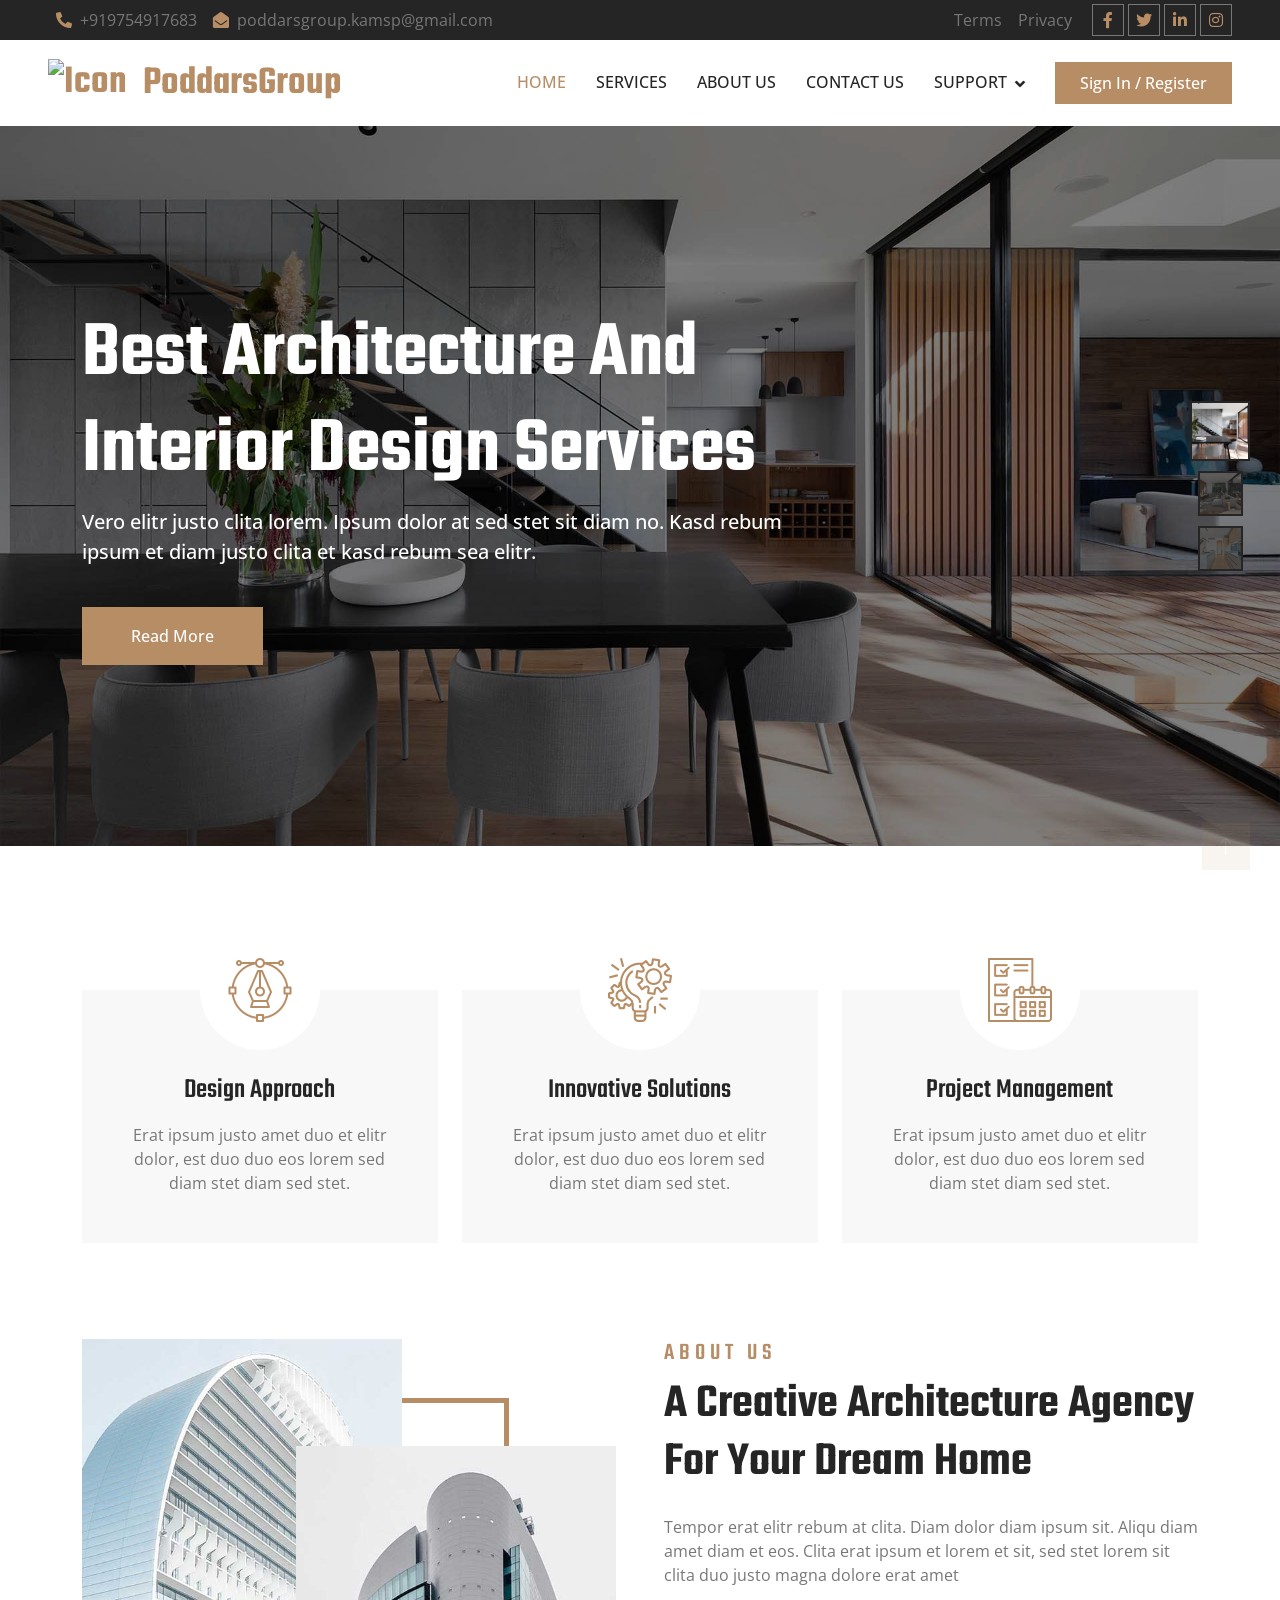
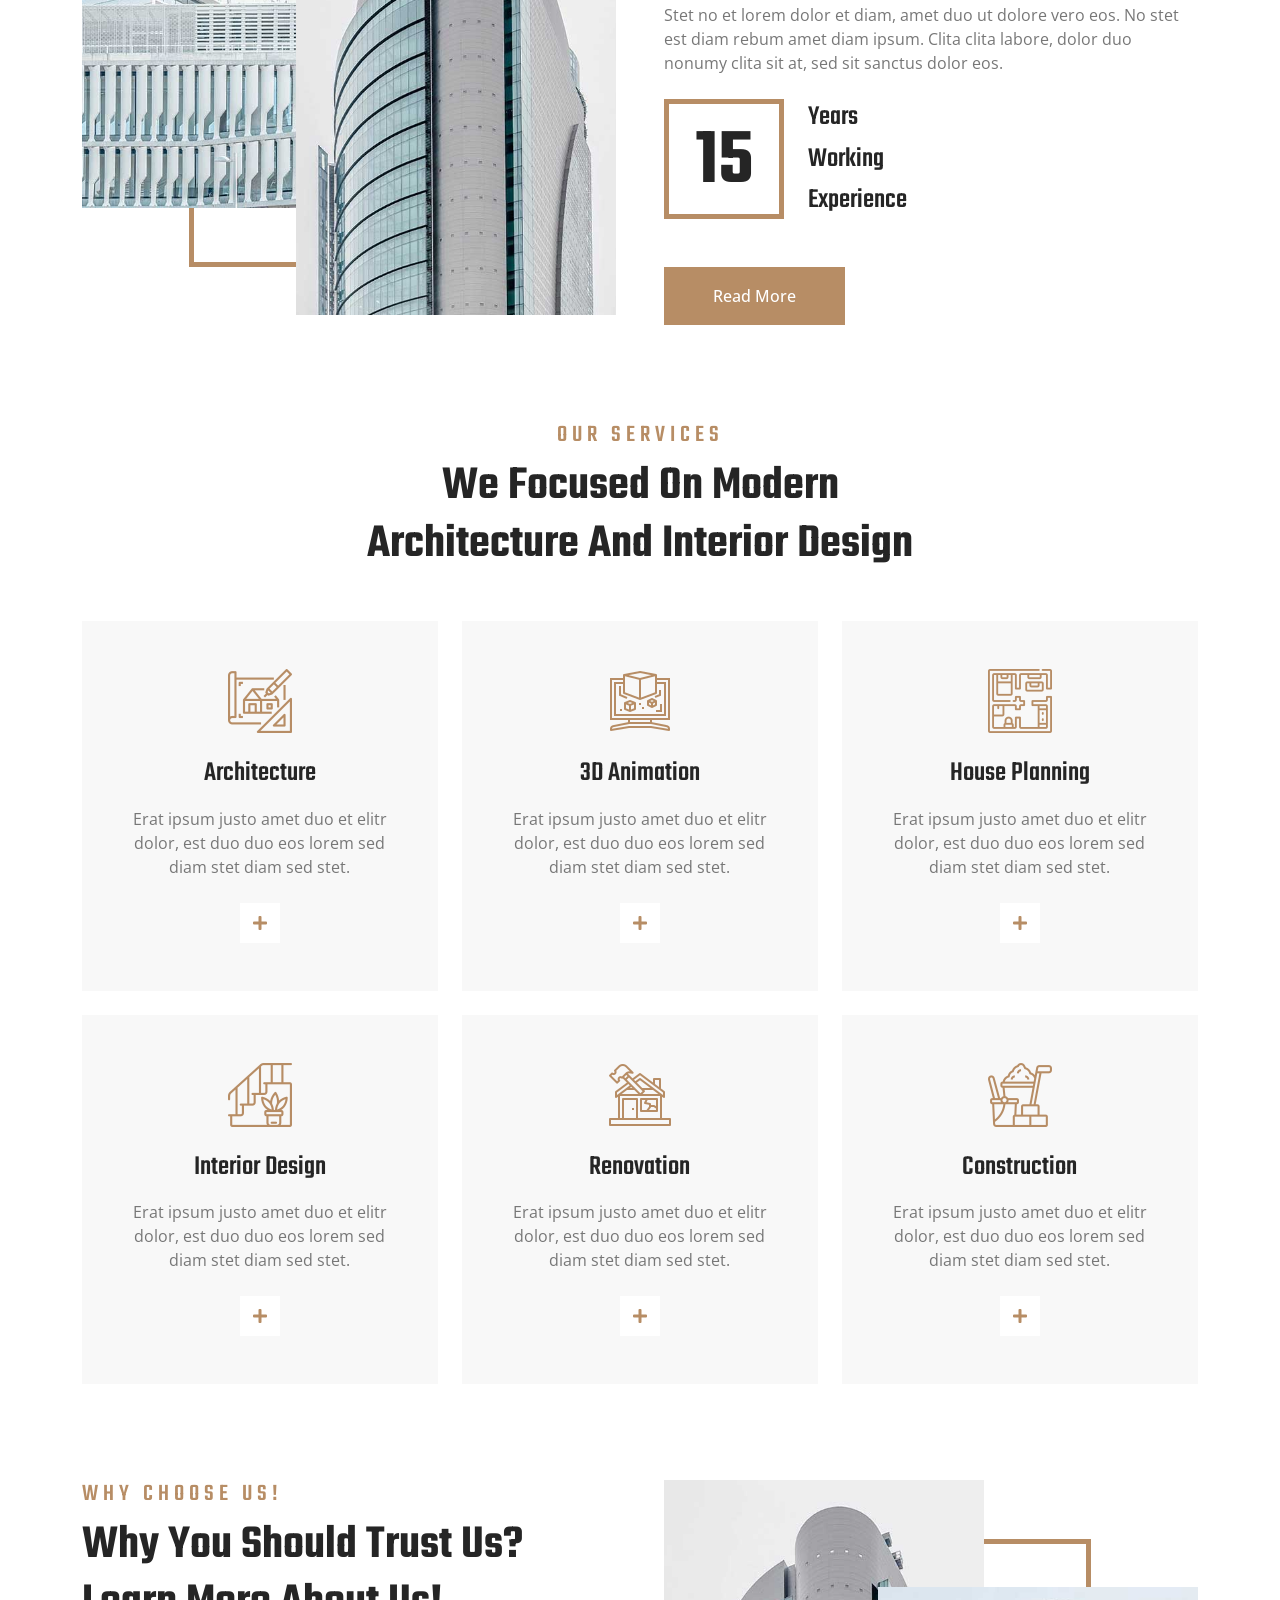
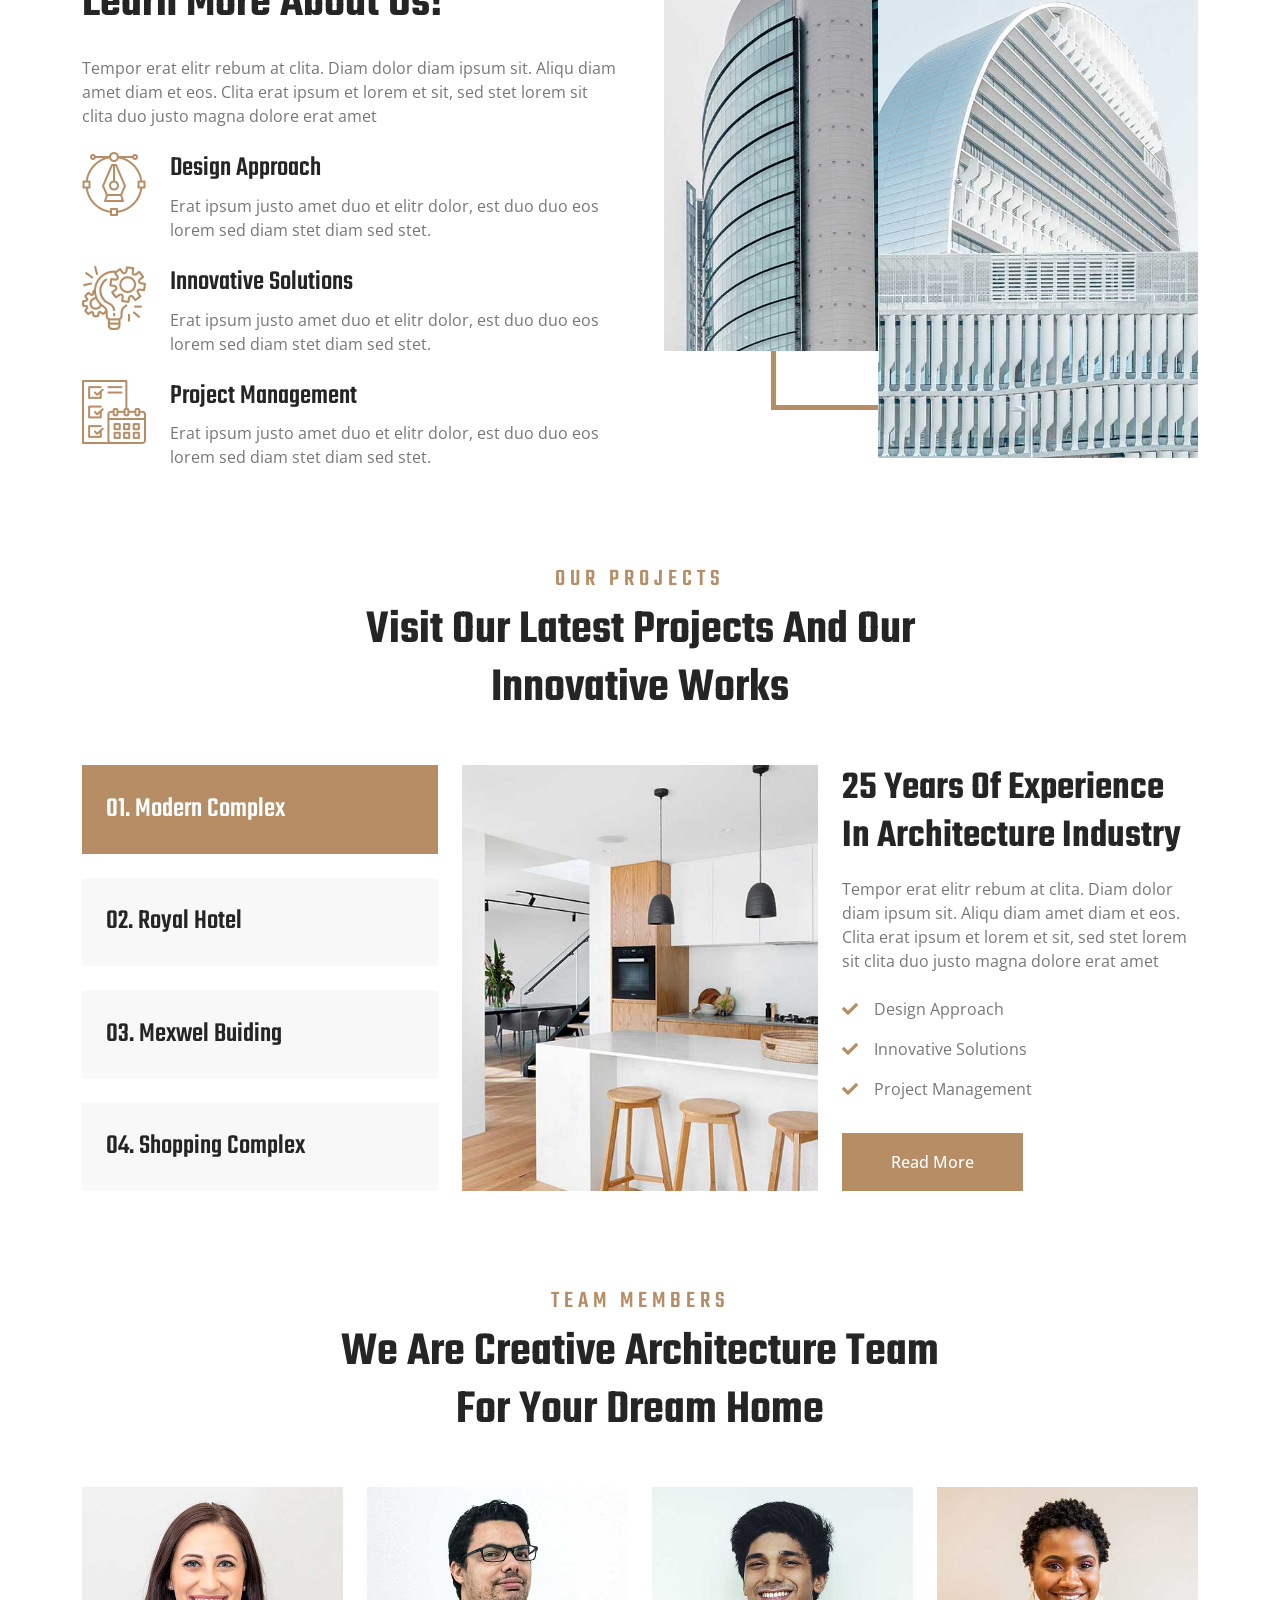
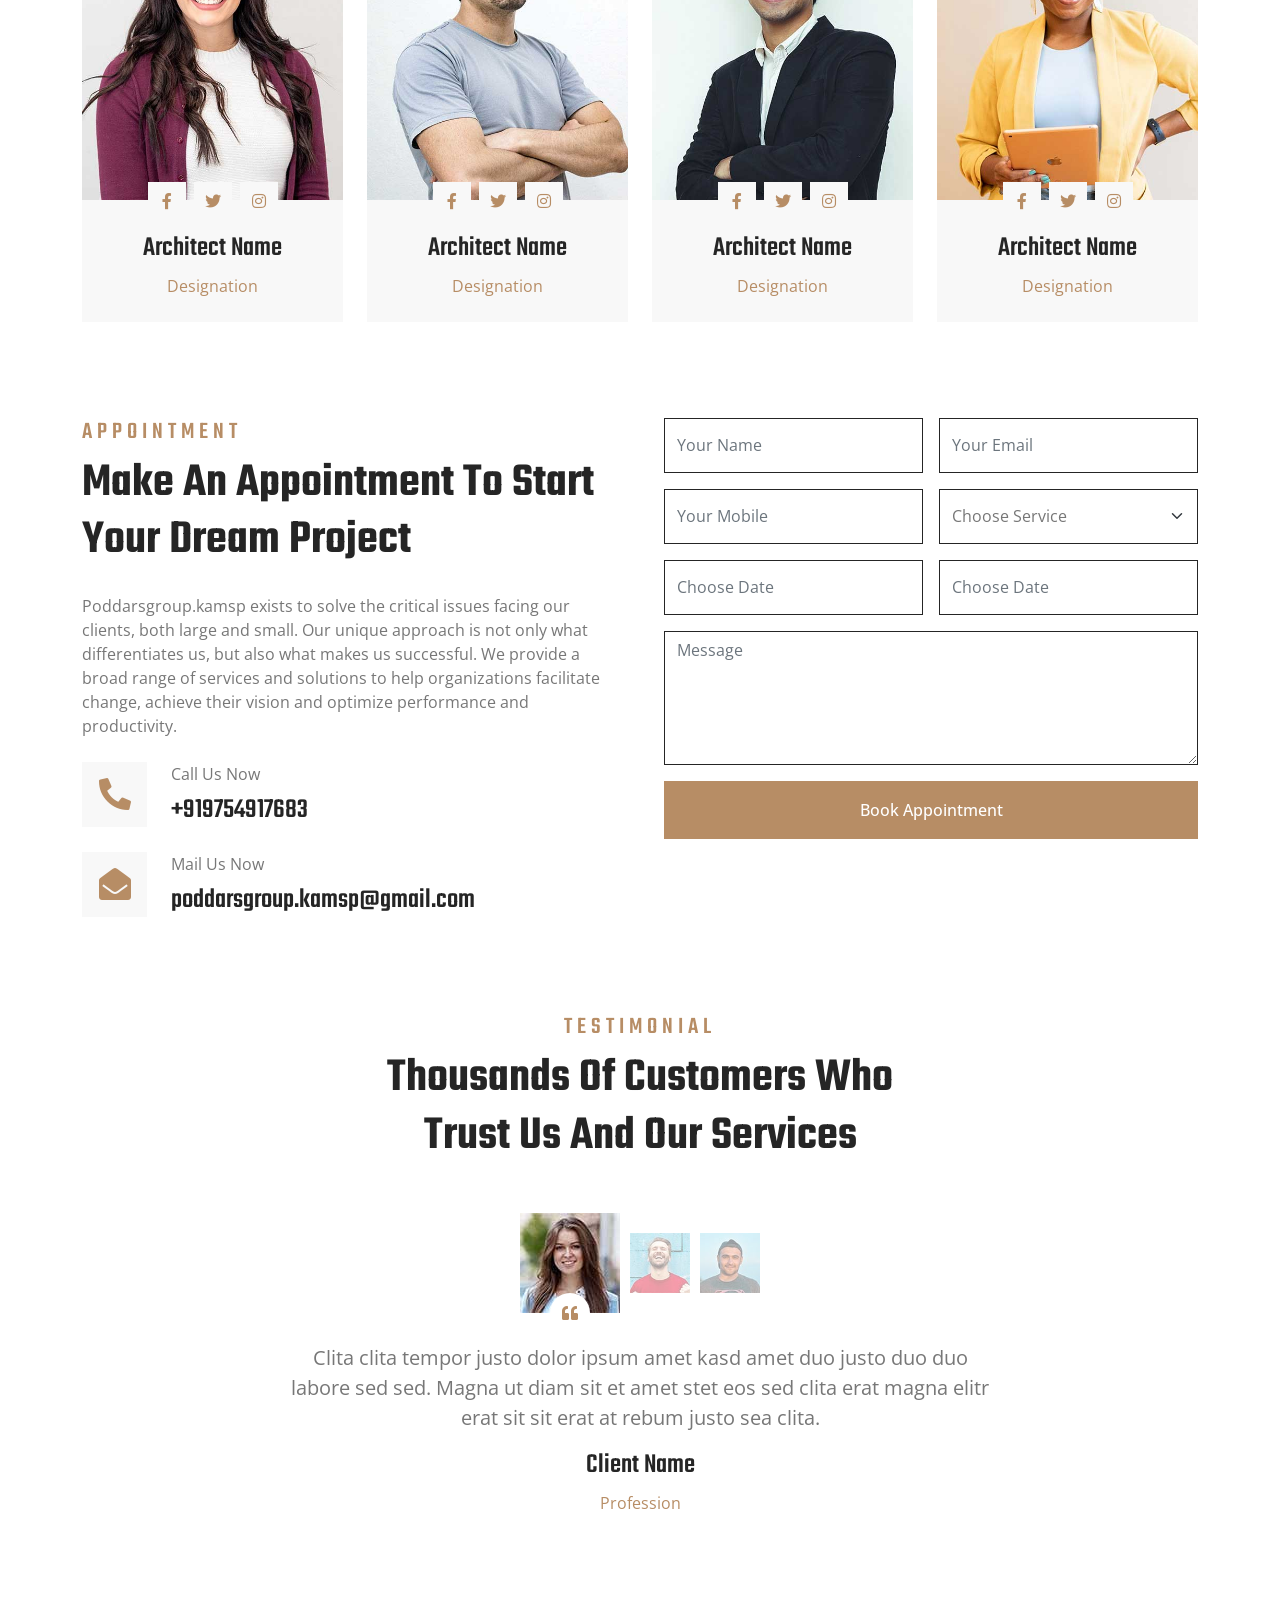
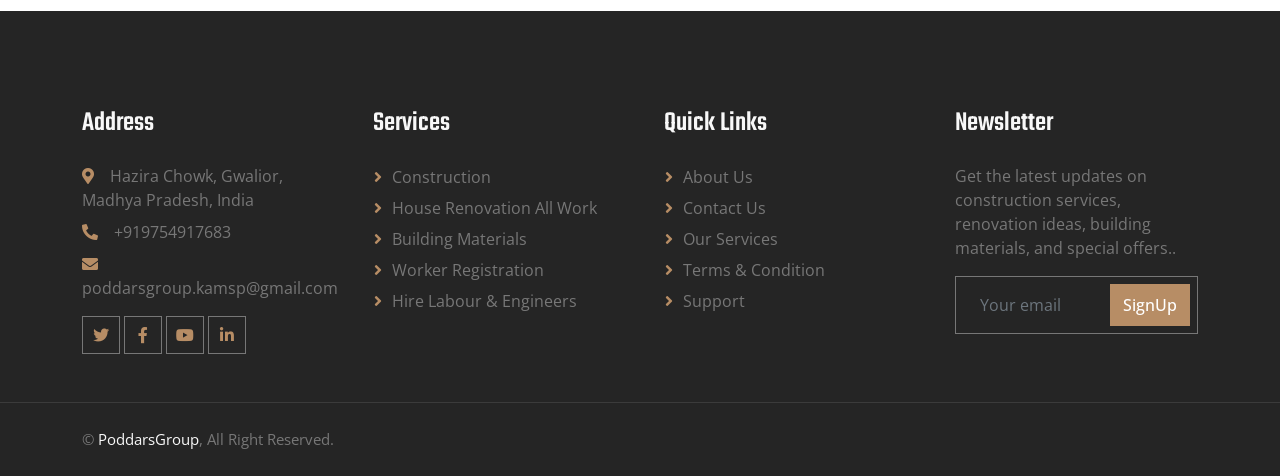
==== commit 3e425e86: "commit" ====
--- a/index.html
+++ b/index.html
@@ -3,13 +3,13 @@
 
 <head>
     <meta charset="utf-8">
-    <title>Arkitektur - Architecture HTML Template</title>
+    <title>Poddars Group | kamsp services | Hazira Chowk, Gwalior, Madhya Pradesh, India</title>
     <meta content="width=device-width, initial-scale=1.0" name="viewport">
     <meta content="" name="keywords">
     <meta content="" name="description">
 
     <!-- Favicon -->
-    <link href="img/favicon.ico" rel="icon">
+    <link href="favicon2.png" rel="icon">
 
     <!-- Google Web Fonts -->
     <link rel="preconnect" href="https://fonts.googleapis.com">
@@ -45,13 +45,13 @@
     <div class="container-fluid bg-dark p-0 wow fadeIn" data-wow-delay="0.1s">
         <div class="row gx-0 d-none d-lg-flex">
             <div class="col-lg-7 px-5 text-start">
-                <div class="h-100 d-inline-flex align-items-center py-3 me-3">
-                    <a class="text-body px-2" href="tel:+0123456789"><i class="fa fa-phone-alt text-primary me-2"></i>+012 345 6789</a>
-                    <a class="text-body px-2" href="mailto:info@example.com"><i class="fa fa-envelope-open text-primary me-2"></i>info@example.com</a>
+                <div class="h-100 d-inline-flex align-items-center py-2 me-3">
+                    <a class="text-body px-2" href="tel:+919754917683"><i class="fa fa-phone-alt text-primary me-2"></i>+919754917683</a>
+                    <a class="text-body px-2" href="mailto:poddarsgroup.kamsp@gmail.com"><i class="fa fa-envelope-open text-primary me-2"></i>poddarsgroup.kamsp@gmail.com</a>
                 </div>
             </div>
             <div class="col-lg-5 px-5 text-end">
-                <div class="h-100 d-inline-flex align-items-center py-3 me-2">
+                <div class="h-100 d-inline-flex align-items-center py-2 me-2">
                     <a class="text-body px-2" href="">Terms</a>
                     <a class="text-body px-2" href="">Privacy</a>
                 </div>
@@ -70,7 +70,7 @@
     <!-- Navbar Start -->
     <nav class="navbar navbar-expand-lg bg-white navbar-light sticky-top py-lg-0 px-lg-5 wow fadeIn" data-wow-delay="0.1s">
         <a href="index.html" class="navbar-brand ms-4 ms-lg-0">
-            <h1 class="text-primary m-0"><img class="me-3" src="img/icons/icon-1.png" alt="Icon">Arkitektur</h1>
+            <h1 class="text-primary m-0"><img class="me-3"  width="100" src="img/logo1.png" alt="Icon">PoddarsGroup</h1>
         </a>
         <button type="button" class="navbar-toggler me-4" data-bs-toggle="collapse" data-bs-target="#navbarCollapse">
             <span class="navbar-toggler-icon"></span>
@@ -78,9 +78,20 @@
         <div class="collapse navbar-collapse" id="navbarCollapse">
             <div class="navbar-nav ms-auto p-4 p-lg-0">
                 <a href="index.html" class="nav-item nav-link active">Home</a>
-                <a href="about.html" class="nav-item nav-link">About</a>
                 <a href="service.html" class="nav-item nav-link">Services</a>
-                <div class="nav-item dropdown">
+                <a href="about.html" class="nav-item nav-link">About Us</a>
+                <a href="contact.html" class="nav-item nav-link">Contact Us</a>
+          
+
+                  <div class="nav-item dropdown">
+                    <a href="#" class="nav-link dropdown-toggle" data-bs-toggle="dropdown">Support</a>
+                    <div class="dropdown-menu border-0 m-0">
+                       <a href="complaint.html" class="dropdown-item">For Complaint</a>
+                        <a href="complaint.html" class="dropdown-item">Help Line</a>
+                    </div>
+                </div>
+
+                <!-- <div class="nav-item dropdown">
                     <a href="#" class="nav-link dropdown-toggle" data-bs-toggle="dropdown">Pages</a>
                     <div class="dropdown-menu border-0 m-0">
                         <a href="feature.html" class="dropdown-item">Our Features</a>
@@ -90,10 +101,10 @@
                         <a href="testimonial.html" class="dropdown-item">Testimonial</a>
                         <a href="404.html" class="dropdown-item">404 Page</a>
                     </div>
-                </div>
-                <a href="contact.html" class="nav-item nav-link">Contact</a>
-            </div>
-            <a href="https://htmlcodex.com/downloading/?item=2328" class="btn btn-primary py-2 px-4 d-none d-lg-block">Buy Pro Version</a>
+                </div> -->
+                
+            </div>
+            <a href="https://htmlcodex.com/downloading/?item=2328" class="btn btn-primary py-2 px-4 d-none d-lg-block">Sign In / Register</a>
         </div>
     </nav>
     <!-- Navbar End -->
@@ -227,6 +238,7 @@
                 <h1 class="display-5 mb-4">We Focused On Modern Architecture And Interior Design</h1>
             </div>
             <div class="row g-4">
+
                 <div class="col-lg-4 col-md-6 wow fadeInUp" data-wow-delay="0.1s">
                     <div class="service-item d-flex position-relative text-center h-100">
                         <img class="bg-img" src="img/service-1.jpg" alt="">
@@ -238,6 +250,8 @@
                         </div>
                     </div>
                 </div>
+
+                
                 <div class="col-lg-4 col-md-6 wow fadeInUp" data-wow-delay="0.3s">
                     <div class="service-item d-flex position-relative text-center h-100">
                         <img class="bg-img" src="img/service-2.jpg" alt="">
@@ -540,7 +554,7 @@
                 <div class="col-lg-6 wow fadeInUp" data-wow-delay="0.1s">
                     <h4 class="section-title">Appointment</h4>
                     <h1 class="display-5 mb-4">Make An Appointment To Start Your Dream Project</h1>
-                    <p class="mb-4">Tempor erat elitr rebum at clita. Diam dolor diam ipsum sit. Aliqu diam amet diam et eos. Clita erat ipsum et lorem et sit, sed stet lorem sit clita duo justo magna dolore erat amet</p>
+                    <p class="mb-4">Poddarsgroup.kamsp exists to solve the critical issues facing our clients, both large and small. Our unique approach is not only what differentiates us, but also what makes us successful. We provide a broad range of services and solutions to help organizations facilitate change, achieve their vision and optimize performance and productivity. </p>
                     <div class="row g-4">
                         <div class="col-12">
                             <div class="d-flex">
@@ -549,7 +563,7 @@
                                 </div>
                                 <div class="ms-4">
                                     <p class="mb-2">Call Us Now</p>
-                                    <h3 class="mb-0">+012 345 6789</h3>
+                                    <h3 class="mb-0">+919754917683</h3>
                                 </div>
                             </div>
                         </div>
@@ -560,7 +574,7 @@
                                 </div>
                                 <div class="ms-4">
                                     <p class="mb-2">Mail Us Now</p>
-                                    <h3 class="mb-0">info@example.com</h3>
+                                    <h3 class="mb-0">poddarsgroup.kamsp@gmail.com</h3>
                                 </div>
                             </div>
                         </div>
@@ -580,9 +594,11 @@
                         <div class="col-12 col-sm-6">
                             <select class="form-select" style="height: 55px;">
                                 <option selected>Choose Service</option>
-                                <option value="1">Service 1</option>
-                                <option value="2">Service 2</option>
-                                <option value="3">Service 3</option>
+                                <option value="1">Construction</option>
+                                <option value="2">House Renovation all work</option>
+                                <option value="3">Building Materials</option>
+                                <option value="3">Worker Registration</option>
+                                <option value="3">Hire Labour & Engineers</option>
                             </select>
                         </div>
                         <div class="col-12 col-sm-6">
@@ -648,9 +664,9 @@
             <div class="row g-5">
                 <div class="col-lg-3 col-md-6">
                     <h3 class="text-light mb-4">Address</h3>
-                    <p class="mb-2"><i class="fa fa-map-marker-alt text-primary me-3"></i>123 Street, New York, USA</p>
-                    <p class="mb-2"><i class="fa fa-phone-alt text-primary me-3"></i>+012 345 67890</p>
-                    <p class="mb-2"><i class="fa fa-envelope text-primary me-3"></i>info@example.com</p>
+                    <p class="mb-2"><i class="fa fa-map-marker-alt text-primary me-3"></i>Hazira Chowk, Gwalior, Madhya Pradesh, India</p>
+                    <p class="mb-2"><i class="fa fa-phone-alt text-primary me-3"></i>+919754917683</p>
+                    <p class="mb-2"><i class="fa fa-envelope text-primary me-3"></i>poddarsgroup.kamsp@gmail.com</p>
                     <div class="d-flex pt-2">
                         <a class="btn btn-square btn-outline-body me-1" href=""><i class="fab fa-twitter"></i></a>
                         <a class="btn btn-square btn-outline-body me-1" href=""><i class="fab fa-facebook-f"></i></a>
@@ -660,11 +676,11 @@
                 </div>
                 <div class="col-lg-3 col-md-6">
                     <h3 class="text-light mb-4">Services</h3>
-                    <a class="btn btn-link" href="">Architecture</a>
-                    <a class="btn btn-link" href="">3D Animation</a>
-                    <a class="btn btn-link" href="">House Planning</a>
-                    <a class="btn btn-link" href="">Interior Design</a>
                     <a class="btn btn-link" href="">Construction</a>
+                    <a class="btn btn-link" href="">House Renovation all work</a>
+                    <a class="btn btn-link" href="">Building Materials</a>
+                    <a class="btn btn-link" href="">Worker Registration</a>
+                    <a class="btn btn-link" href="">Hire Labour & Engineers</a>
                 </div>
                 <div class="col-lg-3 col-md-6">
                     <h3 class="text-light mb-4">Quick Links</h3>
@@ -676,7 +692,7 @@
                 </div>
                 <div class="col-lg-3 col-md-6">
                     <h3 class="text-light mb-4">Newsletter</h3>
-                    <p>Dolor amet sit justo amet elitr clita ipsum elitr est.</p>
+                    <p>Get the latest updates on construction services, renovation ideas, building materials, and special offers..</p>
                     <div class="position-relative mx-auto" style="max-width: 400px;">
                         <input class="form-control bg-transparent w-100 py-3 ps-4 pe-5" type="text" placeholder="Your email">
                         <button type="button" class="btn btn-primary py-2 position-absolute top-0 end-0 mt-2 me-2">SignUp</button>
@@ -688,12 +704,10 @@
             <div class="container">
                 <div class="row">
                     <div class="col-md-6 text-center text-md-start mb-3 mb-md-0">
-                        &copy; <a href="#">Your Site Name</a>, All Right Reserved.
+                        &copy; <a href="#">PoddarsGroup</a>, All Right Reserved.
                     </div>
                     <div class="col-md-6 text-center text-md-end">
-                        <!--/*** The author’s attribution link must remain intact in the template. ***/-->
-                        <!--/*** If you wish to remove this credit link, please purchase the Buy Pro Version . ***/-->
-                        Designed By <a href="https://htmlcodex.com">HTML Codex</a>
+                        <!-- Designed By <a href="https://htmlcodex.com">HTML Codex</a> -->
                     </div>
                 </div>
             </div>
--- a/css/style.css
+++ b/css/style.css
@@ -0,0 +1,554 @@
+/********** Template CSS **********/
+:root {
+  
+      --primary: #B78D65; 
+    --light: #F8F8F8;
+    --dark: #252525;
+}
+
+h1,
+h2,
+.h1,
+.h2,
+.fw-bold {
+    font-weight: 600 !important;
+}
+
+h3,
+h4,
+.h3,
+.h4,
+.fw-medium {
+    font-weight: 500 !important;
+}
+
+h5,
+h6,
+.h5,
+.h6,
+.fw-normal {
+    font-weight: 400 !important;
+}
+
+.back-to-top {
+    position: fixed;
+    display: none;
+    right: 30px;
+    bottom: 30px;
+    z-index: 99;
+}
+
+
+/*** Spinner ***/
+#spinner {
+    opacity: 0;
+    visibility: hidden;
+    transition: opacity .5s ease-out, visibility 0s linear .5s;
+    z-index: 99999;
+}
+
+#spinner.show {
+    transition: opacity .5s ease-out, visibility 0s linear 0s;
+    visibility: visible;
+    opacity: 1;
+}
+
+
+/*** Button ***/
+.btn {
+    font-weight: 500;
+    transition: .5s;
+}
+
+.btn.btn-primary,
+.btn.btn-secondary {
+    color: #FFFFFF;
+}
+
+.btn-square {
+    width: 38px;
+    height: 38px;
+}
+
+.btn-sm-square {
+    width: 32px;
+    height: 32px;
+}
+
+.btn-lg-square {
+    width: 48px;
+    height: 48px;
+}
+
+.btn-square,
+.btn-sm-square,
+.btn-lg-square {
+    padding: 0;
+    display: flex;
+    align-items: center;
+    justify-content: center;
+    font-weight: normal;
+}
+
+.btn-outline-body {
+    color: var(--primary);
+    border-color: #777777;
+}
+
+.btn-outline-body:hover {
+    color: #FFFFFF;
+    background: var(--primary);
+    border-color: var(--primary);
+}
+
+
+/*** Navbar ***/
+.navbar .dropdown-toggle::after {
+    border: none;
+    content: "\f107";
+    font-family: "Font Awesome 5 Free";
+    font-weight: 900;
+    vertical-align: middle;
+    margin-left: 8px;
+}
+
+.navbar .navbar-nav .nav-link {
+    margin-right: 30px;
+    padding: 30px 0;
+    color: var(--dark);
+    font-weight: 500;
+    text-transform: uppercase;
+    outline: none;
+}
+
+.navbar .navbar-nav .nav-link:hover,
+.navbar .navbar-nav .nav-link.active {
+    color: var(--primary);
+}
+
+.navbar.sticky-top {
+    top: -100px;
+    transition: .5s;
+}
+
+@media (max-width: 991.98px) {
+    .navbar .navbar-nav .nav-link {
+        margin-right: 0;
+        padding: 10px 0;
+    }
+
+    .navbar .navbar-nav {
+        border-top: 1px solid #EEEEEE;
+    }
+}
+
+@media (min-width: 992px) {
+    .navbar .nav-item .dropdown-menu {
+        display: block;
+        visibility: hidden;
+        top: 100%;
+        transform: rotateX(-75deg);
+        transform-origin: 0% 0%;
+        transition: .5s;
+        opacity: 0;
+    }
+
+    .navbar .nav-item:hover .dropdown-menu {
+        transform: rotateX(0deg);
+        visibility: visible;
+        transition: .5s;
+        opacity: 1;
+    }
+}
+
+
+/*** Header ***/
+.owl-carousel-inner {
+    position: absolute;
+    width: 100%;
+    height: 100%;
+    top: 0;
+    left: 0;
+    display: flex;
+    align-items: center;
+    background: rgba(0, 0, 0, .5);
+}
+
+@media (max-width: 768px) {
+    .header-carousel .owl-carousel-item {
+        position: relative;
+        min-height: 500px;
+    }
+
+    .header-carousel .owl-carousel-item img {
+        position: absolute;
+        width: 100%;
+        height: 100%;
+        object-fit: cover;
+    }
+
+    .header-carousel .owl-carousel-item p {
+        font-size: 16px !important;
+    }
+}
+
+.header-carousel .owl-dots {
+    position: absolute;
+    width: 60px;
+    height: 100%;
+    top: 0;
+    right: 30px;
+    display: flex;
+    flex-direction: column;
+    align-items: center;
+    justify-content: center;
+}
+
+.header-carousel .owl-dots .owl-dot {
+    position: relative;
+    width: 45px;
+    height: 45px;
+    margin: 5px 0;
+    background: var(--dark);
+    transition: .5s;
+}
+
+.header-carousel .owl-dots .owl-dot.active {
+    width: 60px;
+    height: 60px;
+}
+
+.header-carousel .owl-dots .owl-dot img {
+    position: absolute;
+    width: 100%;
+    height: 100%;
+    object-fit: cover;
+    padding: 2px;
+    transition: .5s;
+    opacity: .3;
+}
+
+.header-carousel .owl-dots .owl-dot.active img {
+    opacity: 1;
+}
+
+.page-header {
+    background: linear-gradient(rgba(0, 0, 0, .5), rgba(0, 0, 0, .5)), url(../img/carousel-1.jpg) center center no-repeat;
+    background-size: cover;
+}
+
+.breadcrumb-item+.breadcrumb-item::before {
+    color: var(--light);
+}
+
+
+/*** Section Title ***/
+.section-title {
+    color: var(--primary);
+    font-weight: 600;
+    letter-spacing: 5px;
+    text-transform: uppercase;
+}
+
+
+/*** Facts ***/
+.fact-item .fact-icon {
+    width: 120px;
+    height: 120px;
+    margin-top: -60px;
+    margin-bottom: 1.5rem;
+    display: inline-flex;
+    align-items: center;
+    justify-content: center;
+    background: #FFFFFF;
+    border-radius: 120px;
+    transition: .5s;
+}
+
+.fact-item:hover .fact-icon {
+    background: var(--dark);
+}
+
+.fact-item .fact-icon i {
+    color: var(--primary);
+    transition: .5;
+}
+
+.fact-item:hover .fact-icon i {
+    color: #FFFFFF;
+}
+
+
+/*** About & Feature ***/
+.about-img,
+.feature-img {
+    position: relative;
+    height: 100%;
+    min-height: 400px;
+}
+
+.about-img img,
+.feature-img img {
+    position: absolute;
+    width: 60%;
+    height: 80%;
+    object-fit: cover;
+}
+
+.about-img img:last-child,
+.feature-img img:last-child {
+    margin: 20% 0 0 40%;
+}
+
+.about-img::before,
+.feature-img::before {
+    position: absolute;
+    content: "";
+    width: 60%;
+    height: 80%;
+    top: 10%;
+    left: 20%;
+    border: 5px solid var(--primary);
+    z-index: -1;
+}
+
+
+/*** Service ***/
+.service-item .bg-img {
+    position: absolute;
+    width: 100%;
+    height: 100%;
+    object-fit: cover;
+    z-index: -1;
+}
+
+.service-item .service-text {
+    background: var(--light);
+    transition: .5s;
+}
+
+.service-item:hover .service-text {
+    background: rgba(0, 0, 0, .7);
+}
+
+.service-item * {
+    transition: .5;
+}
+
+.service-item:hover * {
+    color: #FFFFFF;
+}
+
+.service-item .btn {
+    width: 40px;
+    height: 40px;
+    display: inline-flex;
+    align-items: center;
+    color: var(--dark);
+    background: #FFFFFF;
+    white-space: nowrap;
+    overflow: hidden;
+    transition: .5s;
+}
+
+.service-item:hover .btn {
+    width: 140px;
+}
+
+
+/*** Project ***/
+.project .nav .nav-link {
+    background: var(--light);
+    transition: .5s;
+}
+
+.project .nav .nav-link.active {
+    background: var(--primary);
+}
+
+.project .nav .nav-link.active h3 {
+    color: #FFFFFF !important;
+}
+
+
+/*** Team ***/
+.team-items {
+    margin: -.75rem;
+}
+
+.team-item {
+    padding: .75rem;
+}
+
+.team-item::after {
+    position: absolute;
+    content: "";
+    width: 100%;
+    height: 0;
+    top: 0;
+    left: 0;
+    background: #FFFFFF;
+    transition: .5s;
+    z-index: -1;
+}
+
+.team-item:hover::after {
+    height: 100%;
+    background: var(--primary);
+}
+
+.team-item .team-social {
+    position: absolute;
+    width: 100%;
+    bottom: -20px;
+    left: 0;
+}
+
+.team-item .team-social .btn {
+    display: inline-flex;
+    margin: 0 2px;
+    color: var(--primary);
+    background: var(--light);
+}
+
+.team-item .team-social .btn:hover {
+    color: #FFFFFF;
+    background: var(--primary);
+}
+
+
+/*** Appointment ***/
+.bootstrap-datetimepicker-widget.bottom {
+    top: auto !important;
+}
+
+.bootstrap-datetimepicker-widget .table * {
+    border-bottom-width: 0px;
+}
+
+.bootstrap-datetimepicker-widget .table th {
+    font-weight: 500;
+}
+
+.bootstrap-datetimepicker-widget.dropdown-menu {
+    padding: 10px;
+    border-radius: 2px;
+}
+
+.bootstrap-datetimepicker-widget table td.active,
+.bootstrap-datetimepicker-widget table td.active:hover {
+    background: var(--primary);
+}
+
+.bootstrap-datetimepicker-widget table td.today::before {
+    border-bottom-color: var(--primary);
+}
+
+
+/*** Testimonial ***/
+.testimonial-carousel {
+    display: flex !important;
+    flex-direction: column-reverse;
+    max-width: 700px;
+    margin: 0 auto;
+}
+
+.testimonial-carousel .owl-dots {
+    height: 100px;
+    display: flex;
+    align-items: center;
+    justify-content: center;
+    margin-bottom: 30px;
+}
+
+.testimonial-carousel .owl-dots .owl-dot {
+    position: relative;
+    width: 60px;
+    height: 60px;
+    margin: 0 5px;
+    transition: .5s;
+}
+
+.testimonial-carousel .owl-dots .owl-dot.active {
+    width: 100px;
+    height: 100px;
+}
+
+.testimonial-carousel .owl-dots .owl-dot::after {
+    position: absolute;
+    width: 40px;
+    height: 40px;
+    bottom: -20px;
+    left: 50%;
+    transform: translateX(-50%);
+    display: flex;
+    align-items: center;
+    justify-content: center;
+    content: "\f10d";
+    font-family: "Font Awesome 5 Free";
+    font-weight: 900;
+    color: var(--primary);
+    background: #FFFFFF;
+    border-radius: 40px;
+    transition: .5s;
+    opacity: 0;
+}
+
+.testimonial-carousel .owl-dots .owl-dot.active::after {
+    opacity: 1;
+}
+
+.testimonial-carousel .owl-dots .owl-dot img {
+    opacity: .4;
+    transition: .5s;
+}
+
+.testimonial-carousel .owl-dots .owl-dot.active img {
+    opacity: 1;
+}
+
+
+/*** Footer ***/
+.footer .btn.btn-link {
+    display: block;
+    margin-bottom: 5px;
+    padding: 0;
+    text-align: left;
+    color: #777777;
+    font-weight: normal;
+    text-transform: capitalize;
+    transition: .3s;
+}
+
+.footer .btn.btn-link::before {
+    position: relative;
+    content: "\f105";
+    font-family: "Font Awesome 5 Free";
+    font-weight: 900;
+    color: var(--primary);
+    margin-right: 10px;
+}
+
+.footer .btn.btn-link:hover {
+    color: var(--primary);
+    letter-spacing: 1px;
+    box-shadow: none;
+}
+
+.footer .form-control {
+    border-color: #777777;
+}
+
+.footer .copyright {
+    padding: 25px 0;
+    font-size: 15px;
+    border-top: 1px solid rgba(256, 256, 256, .1);
+}
+
+.footer .copyright a {
+    color: var(--light);
+}
+
+.footer .copyright a:hover {
+    color: var(--primary);
+}
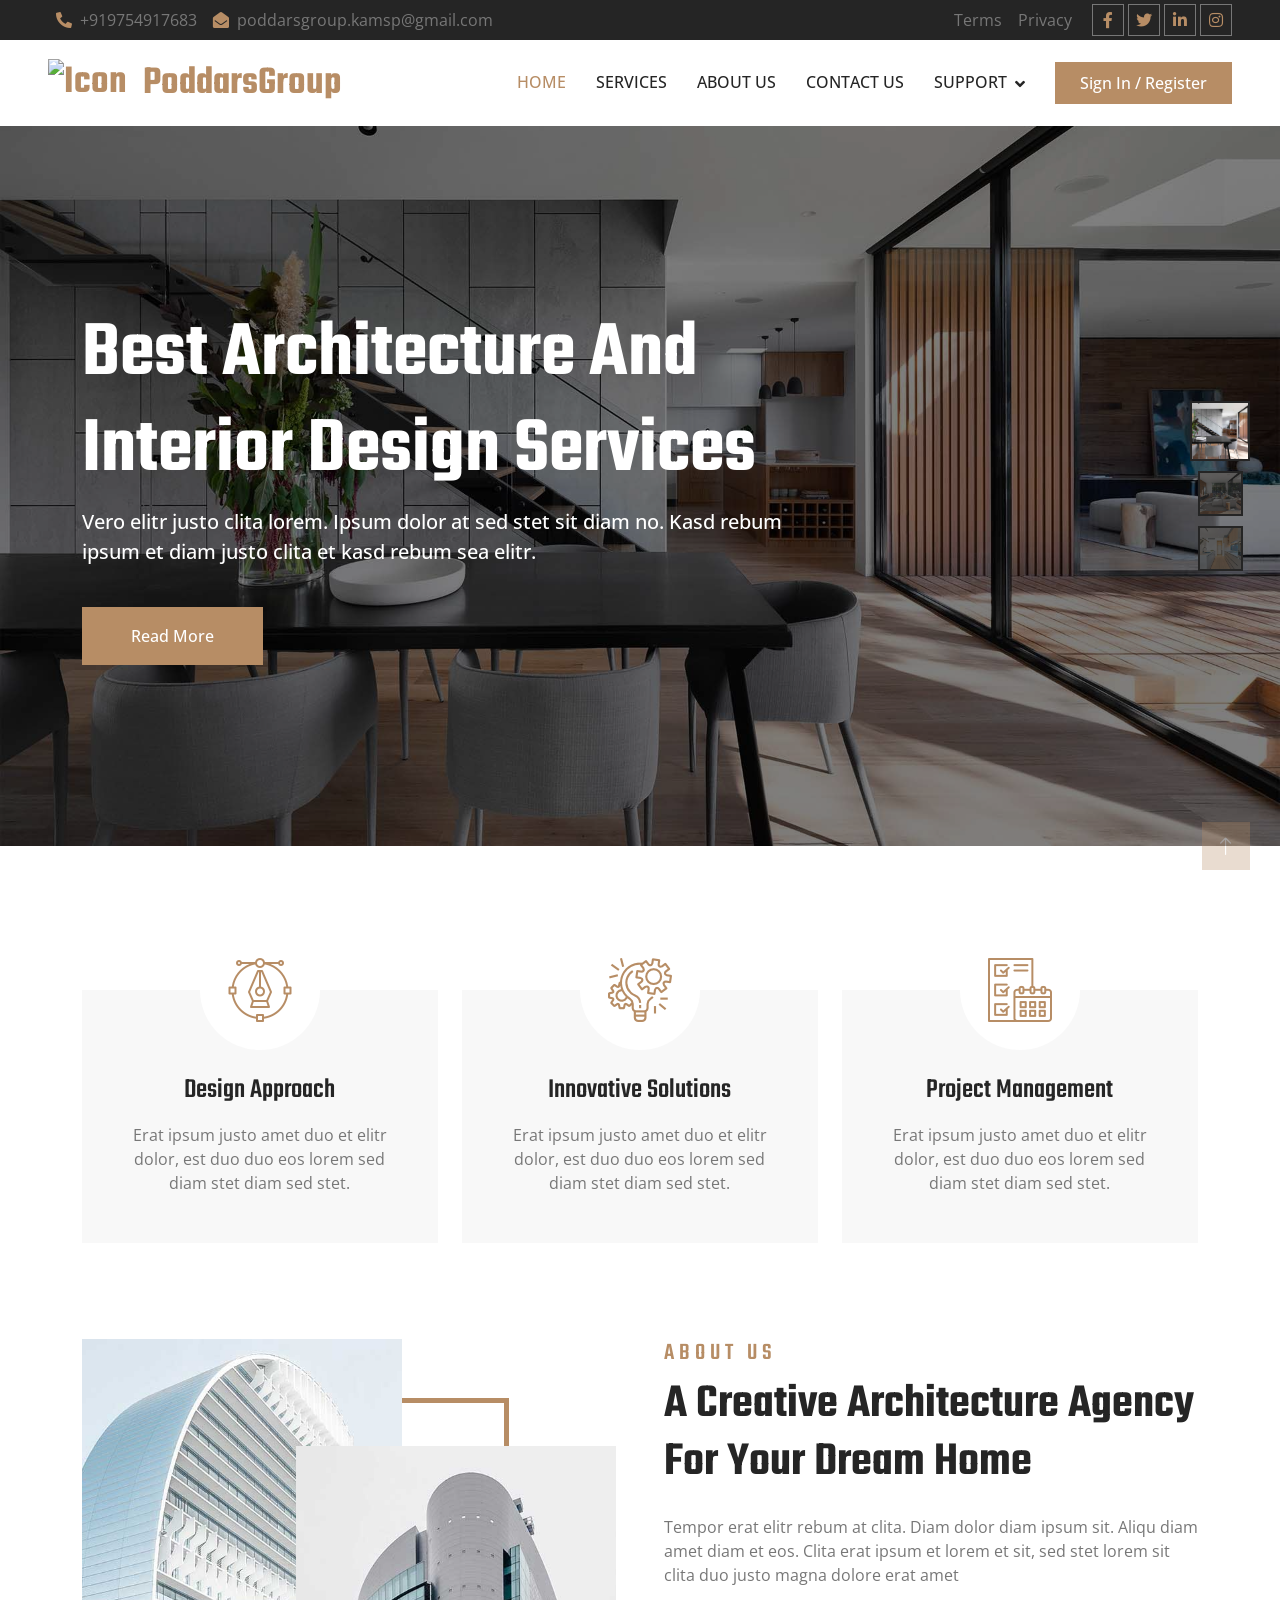
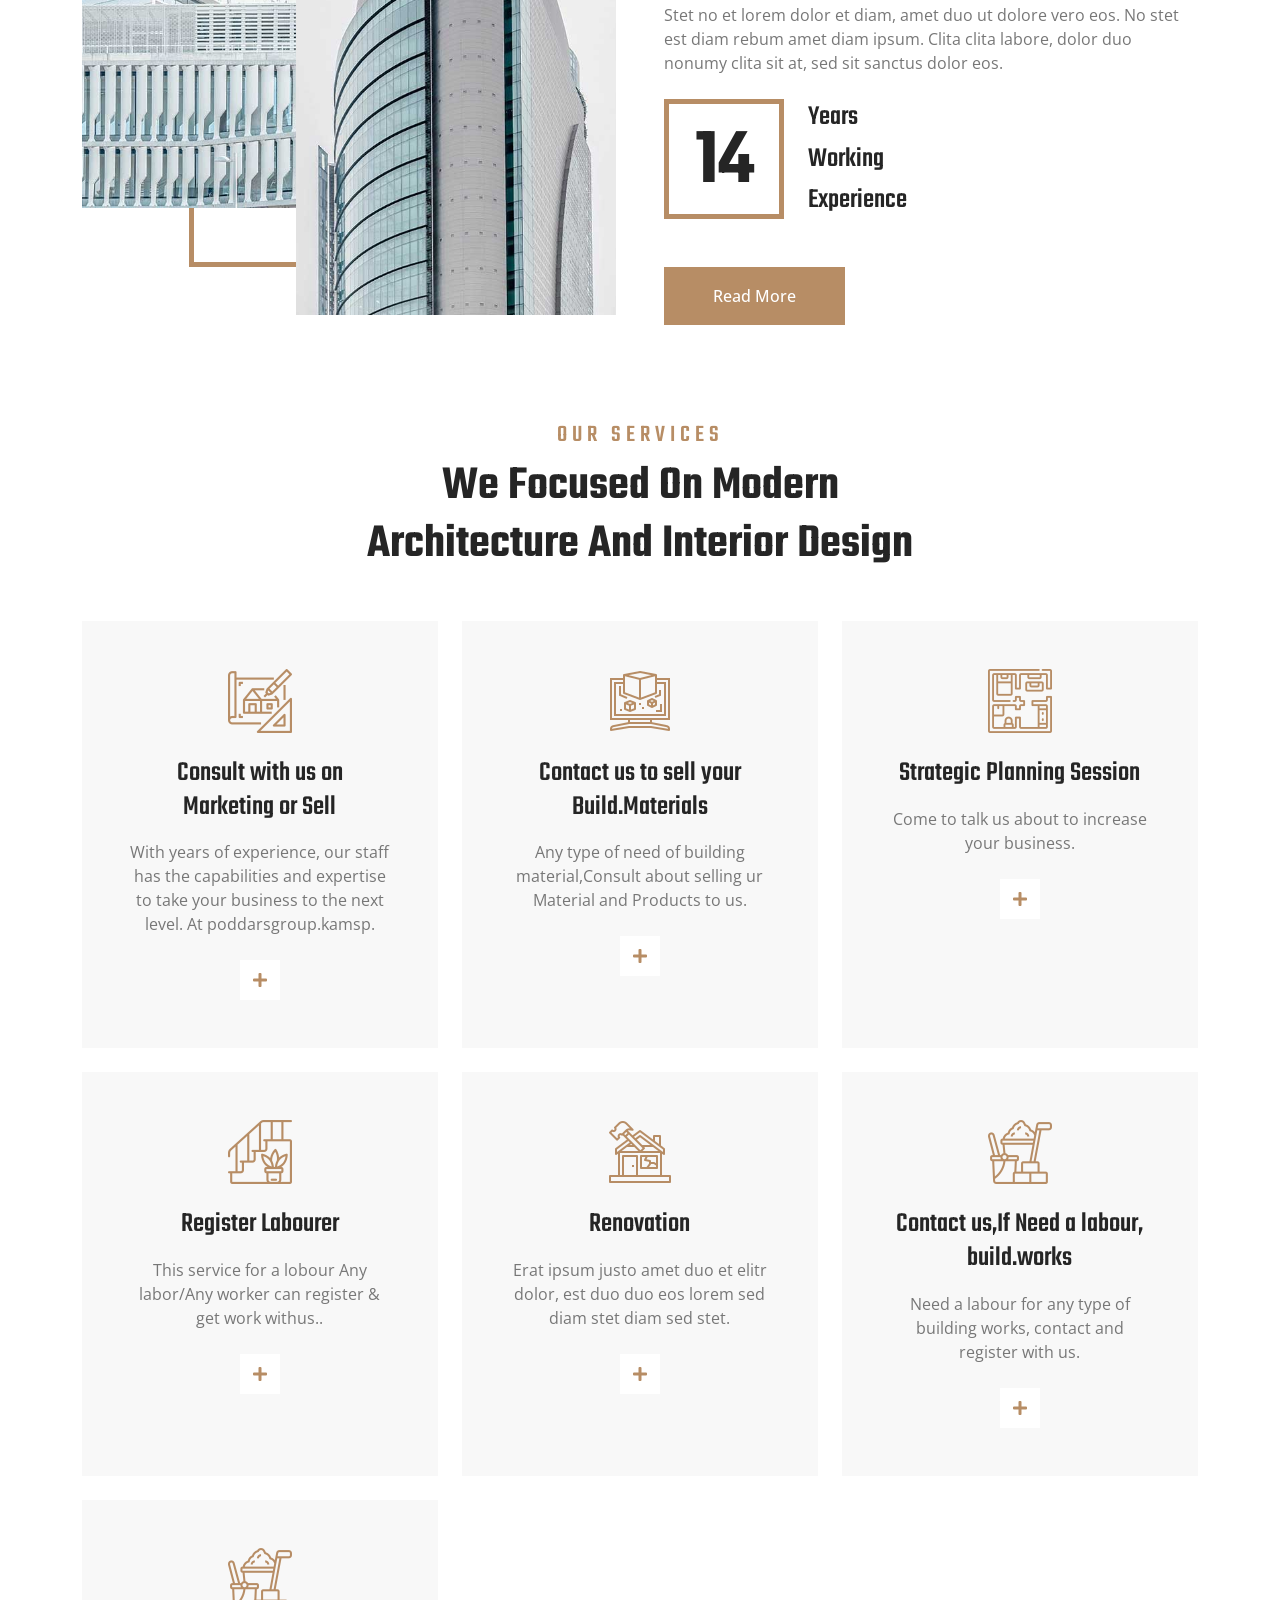
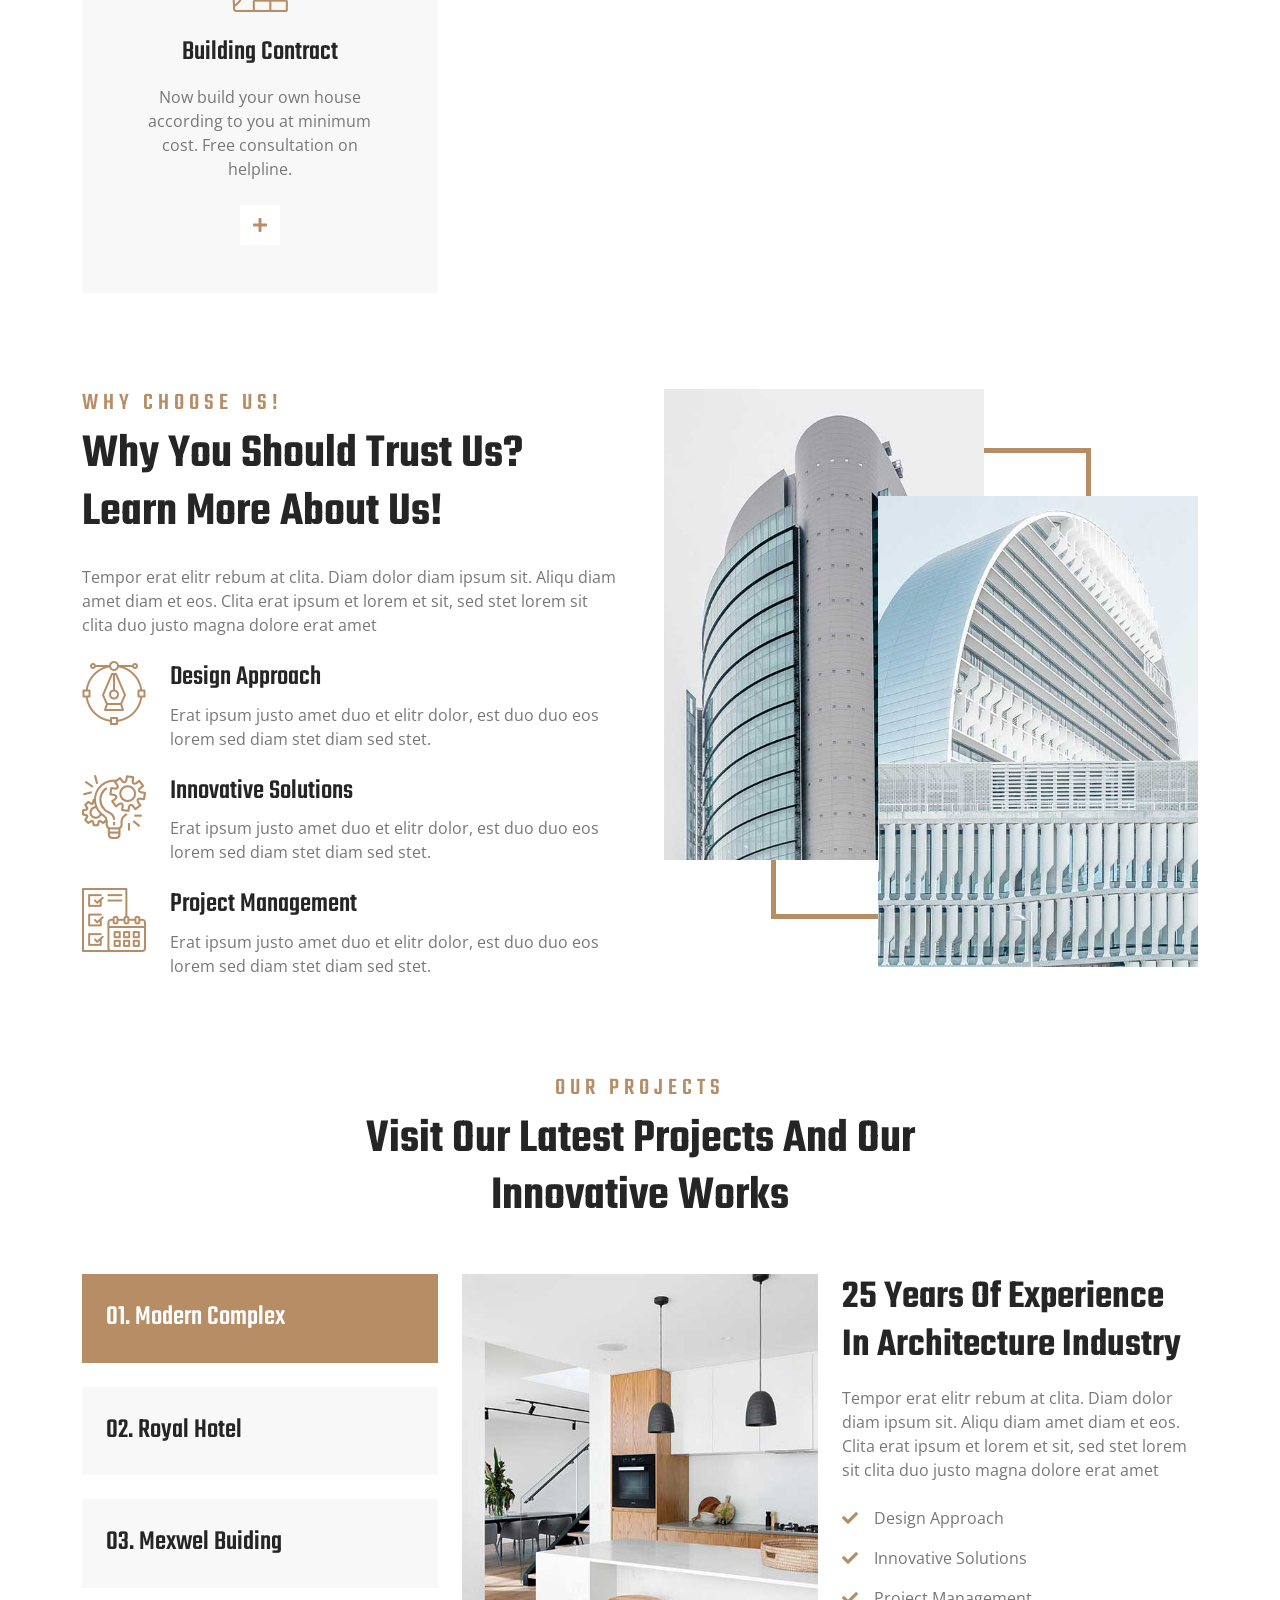
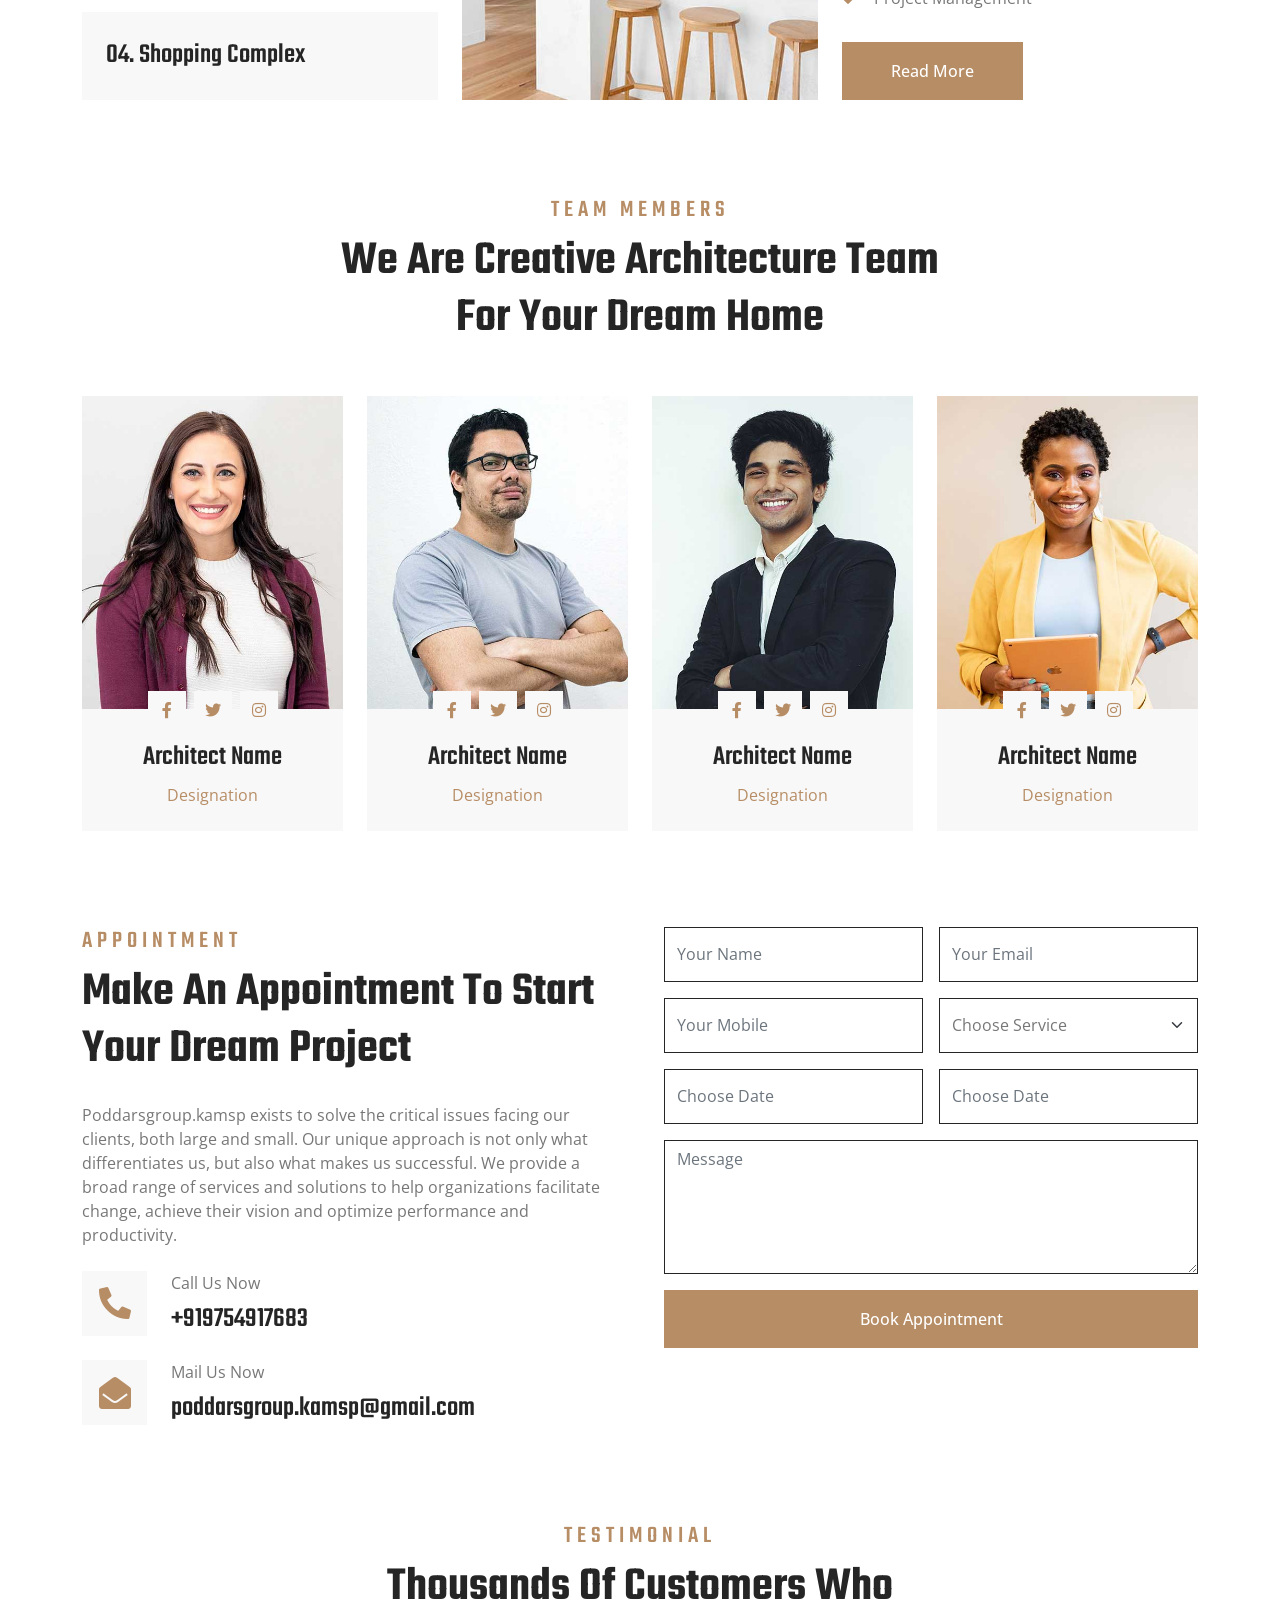
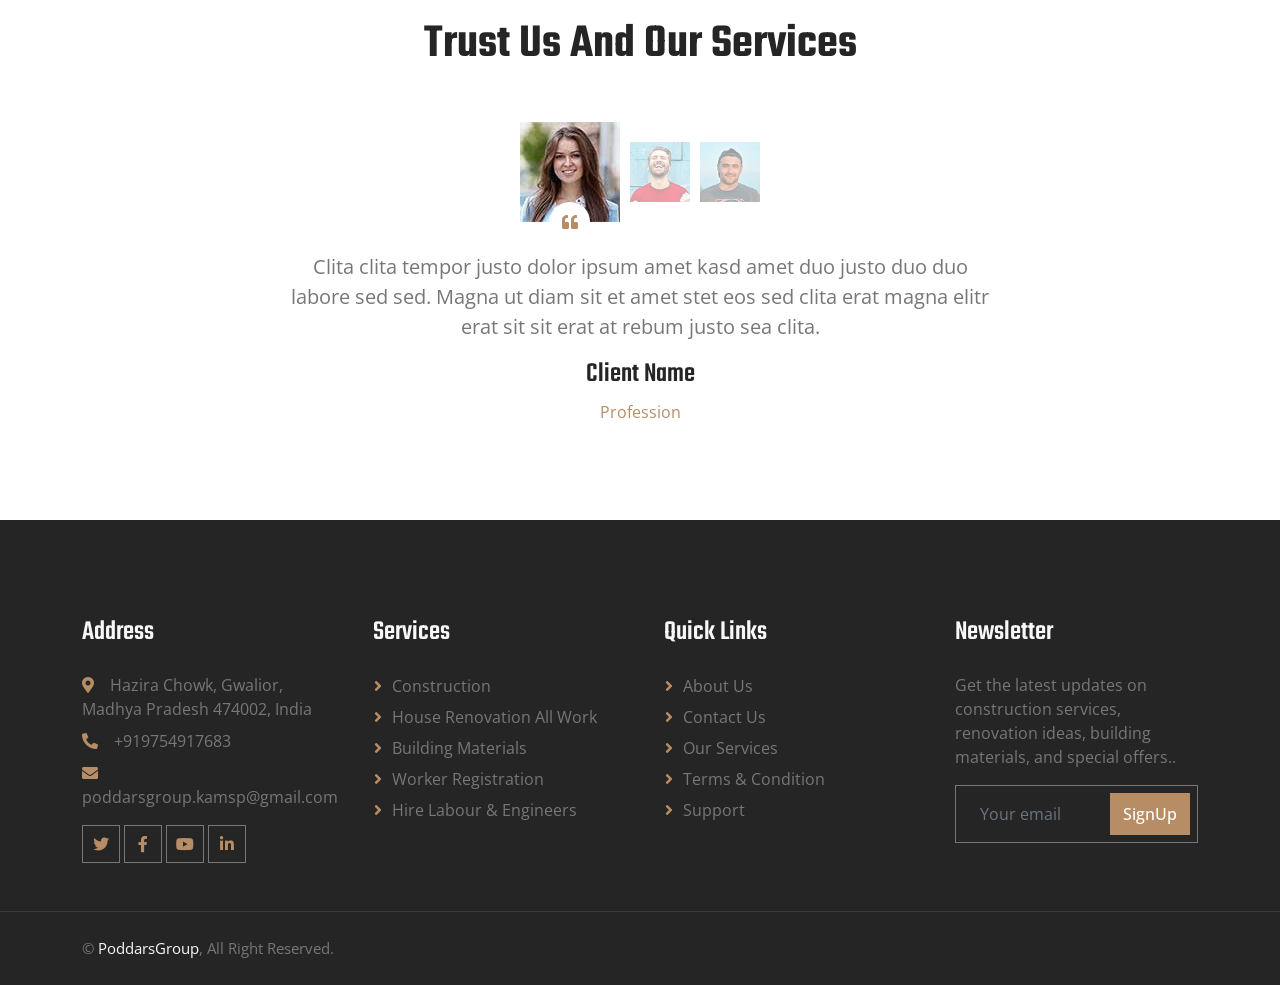
==== commit e6357fff: "contact us set up" ====
--- a/index.html
+++ b/index.html
@@ -244,8 +244,8 @@
                         <img class="bg-img" src="img/service-1.jpg" alt="">
                         <div class="service-text p-5">
                             <img class="mb-4" src="img/icons/icon-5.png" alt="Icon">
-                            <h3 class="mb-3">Architecture</h3>
-                            <p class="mb-4">Erat ipsum justo amet duo et elitr dolor, est duo duo eos lorem sed diam stet diam sed stet.</p>
+                            <h3 class="mb-3">Consult with us on Marketing or Sell</h3>
+                            <p class="mb-4">With years of experience, our staff has the capabilities and expertise to take your business to the next level. At poddarsgroup.kamsp.</p>
                             <a class="btn" href=""><i class="fa fa-plus text-primary me-3"></i>Read More</a>
                         </div>
                     </div>
@@ -257,8 +257,8 @@
                         <img class="bg-img" src="img/service-2.jpg" alt="">
                         <div class="service-text p-5">
                             <img class="mb-4" src="img/icons/icon-6.png" alt="Icon">
-                            <h3 class="mb-3">3D Animation</h3>
-                            <p class="mb-4">Erat ipsum justo amet duo et elitr dolor, est duo duo eos lorem sed diam stet diam sed stet.</p>
+                            <h3 class="mb-3">Contact us to sell your Build.Materials</h3>
+                            <p class="mb-4">Any type of need of building material,Consult about selling ur Material and Products to us.</p>
                             <a class="btn" href=""><i class="fa fa-plus text-primary me-3"></i>Read More</a>
                         </div>
                     </div>
@@ -268,8 +268,8 @@
                         <img class="bg-img" src="img/service-3.jpg" alt="">
                         <div class="service-text p-5">
                             <img class="mb-4" src="img/icons/icon-7.png" alt="Icon">
-                            <h3 class="mb-3">House Planning</h3>
-                            <p class="mb-4">Erat ipsum justo amet duo et elitr dolor, est duo duo eos lorem sed diam stet diam sed stet.</p>
+                            <h3 class="mb-3">Strategic Planning Session</h3>
+                            <p class="mb-4">Come to talk us about to increase your business.</p>
                             <a class="btn" href=""><i class="fa fa-plus text-primary me-3"></i>Read More</a>
                         </div>
                     </div>
@@ -279,8 +279,8 @@
                         <img class="bg-img" src="img/service-4.jpg" alt="">
                         <div class="service-text p-5">
                             <img class="mb-4" src="img/icons/icon-8.png" alt="Icon">
-                            <h3 class="mb-3">Interior Design</h3>
-                            <p class="mb-4">Erat ipsum justo amet duo et elitr dolor, est duo duo eos lorem sed diam stet diam sed stet.</p>
+                            <h3 class="mb-3">Register Labourer</h3>
+                            <p class="mb-4">This service for a lobour Any labor/Any worker can register & get work withus..</p>
                             <a class="btn" href=""><i class="fa fa-plus text-primary me-3"></i>Read More</a>
                         </div>
                     </div>
@@ -301,12 +301,25 @@
                         <img class="bg-img" src="img/service-6.jpg" alt="">
                         <div class="service-text p-5">
                             <img class="mb-4" src="img/icons/icon-10.png" alt="Icon">
-                            <h3 class="mb-3">Construction</h3>
-                            <p class="mb-4">Erat ipsum justo amet duo et elitr dolor, est duo duo eos lorem sed diam stet diam sed stet.</p>
+                            <h3 class="mb-3">Contact us,If Need a labour, build.works</h3>
+                            <p class="mb-4">Need a labour for any type of building works, contact and register with us.</p>
                             <a class="btn" href=""><i class="fa fa-plus text-primary me-3"></i>Read More</a>
                         </div>
                     </div>
                 </div>
+                <div class="col-lg-4 col-md-6 wow fadeInUp" data-wow-delay="0.5s">
+                    <div class="service-item d-flex position-relative text-center h-100">
+                        <img class="bg-img" src="img/service-6.jpg" alt="">
+                        <div class="service-text p-5">
+                            <img class="mb-4" src="img/icons/icon-10.png" alt="Icon">
+                            <h3 class="mb-3">Building Contract</h3>
+                            <p class="mb-4">Now build your own house according to you at minimum cost. Free consultation on helpline.</p>
+                            <a class="btn" href=""><i class="fa fa-plus text-primary me-3"></i>Read More</a>
+                        </div>
+                    </div>
+                </div>
+
+
             </div>
         </div>
     </div>
@@ -664,7 +677,7 @@
             <div class="row g-5">
                 <div class="col-lg-3 col-md-6">
                     <h3 class="text-light mb-4">Address</h3>
-                    <p class="mb-2"><i class="fa fa-map-marker-alt text-primary me-3"></i>Hazira Chowk, Gwalior, Madhya Pradesh, India</p>
+                    <p class="mb-2"><i class="fa fa-map-marker-alt text-primary me-3"></i>Hazira Chowk, Gwalior, Madhya Pradesh 474002, India</p>
                     <p class="mb-2"><i class="fa fa-phone-alt text-primary me-3"></i>+919754917683</p>
                     <p class="mb-2"><i class="fa fa-envelope text-primary me-3"></i>poddarsgroup.kamsp@gmail.com</p>
                     <div class="d-flex pt-2">
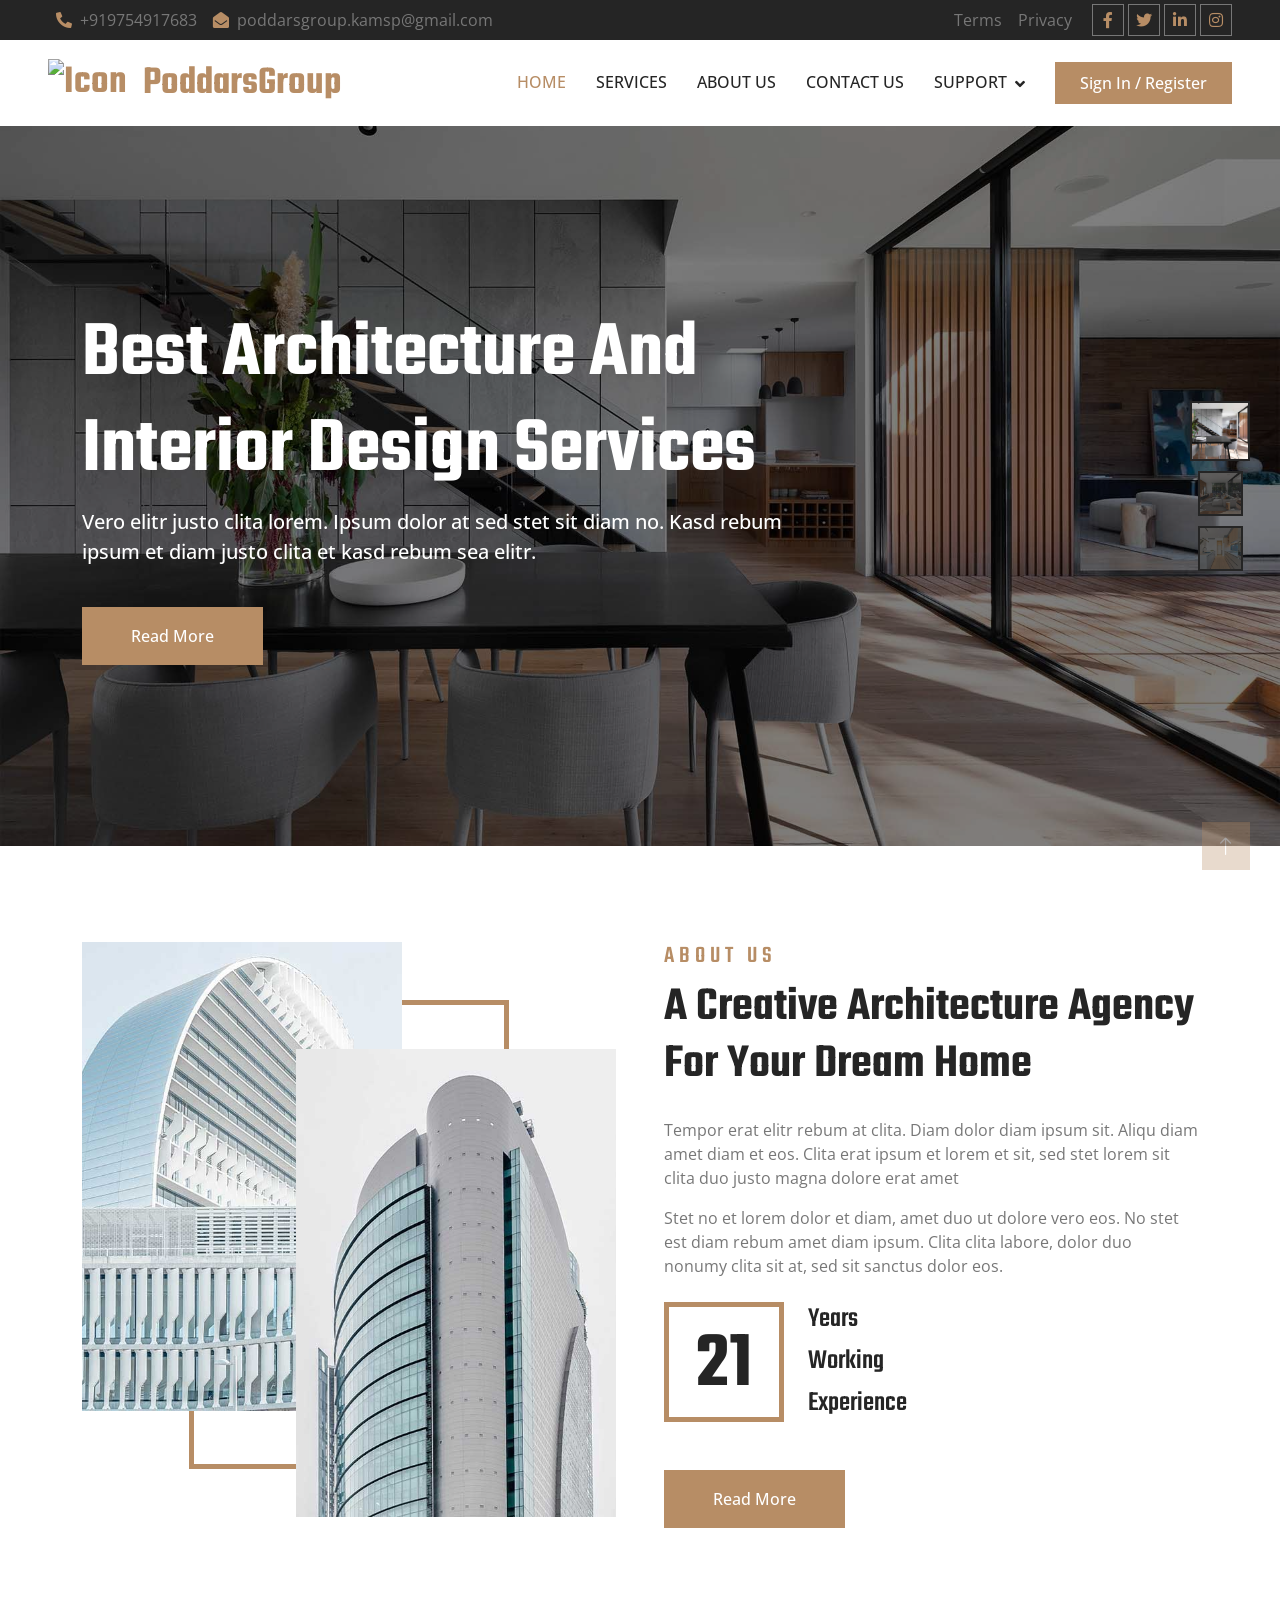
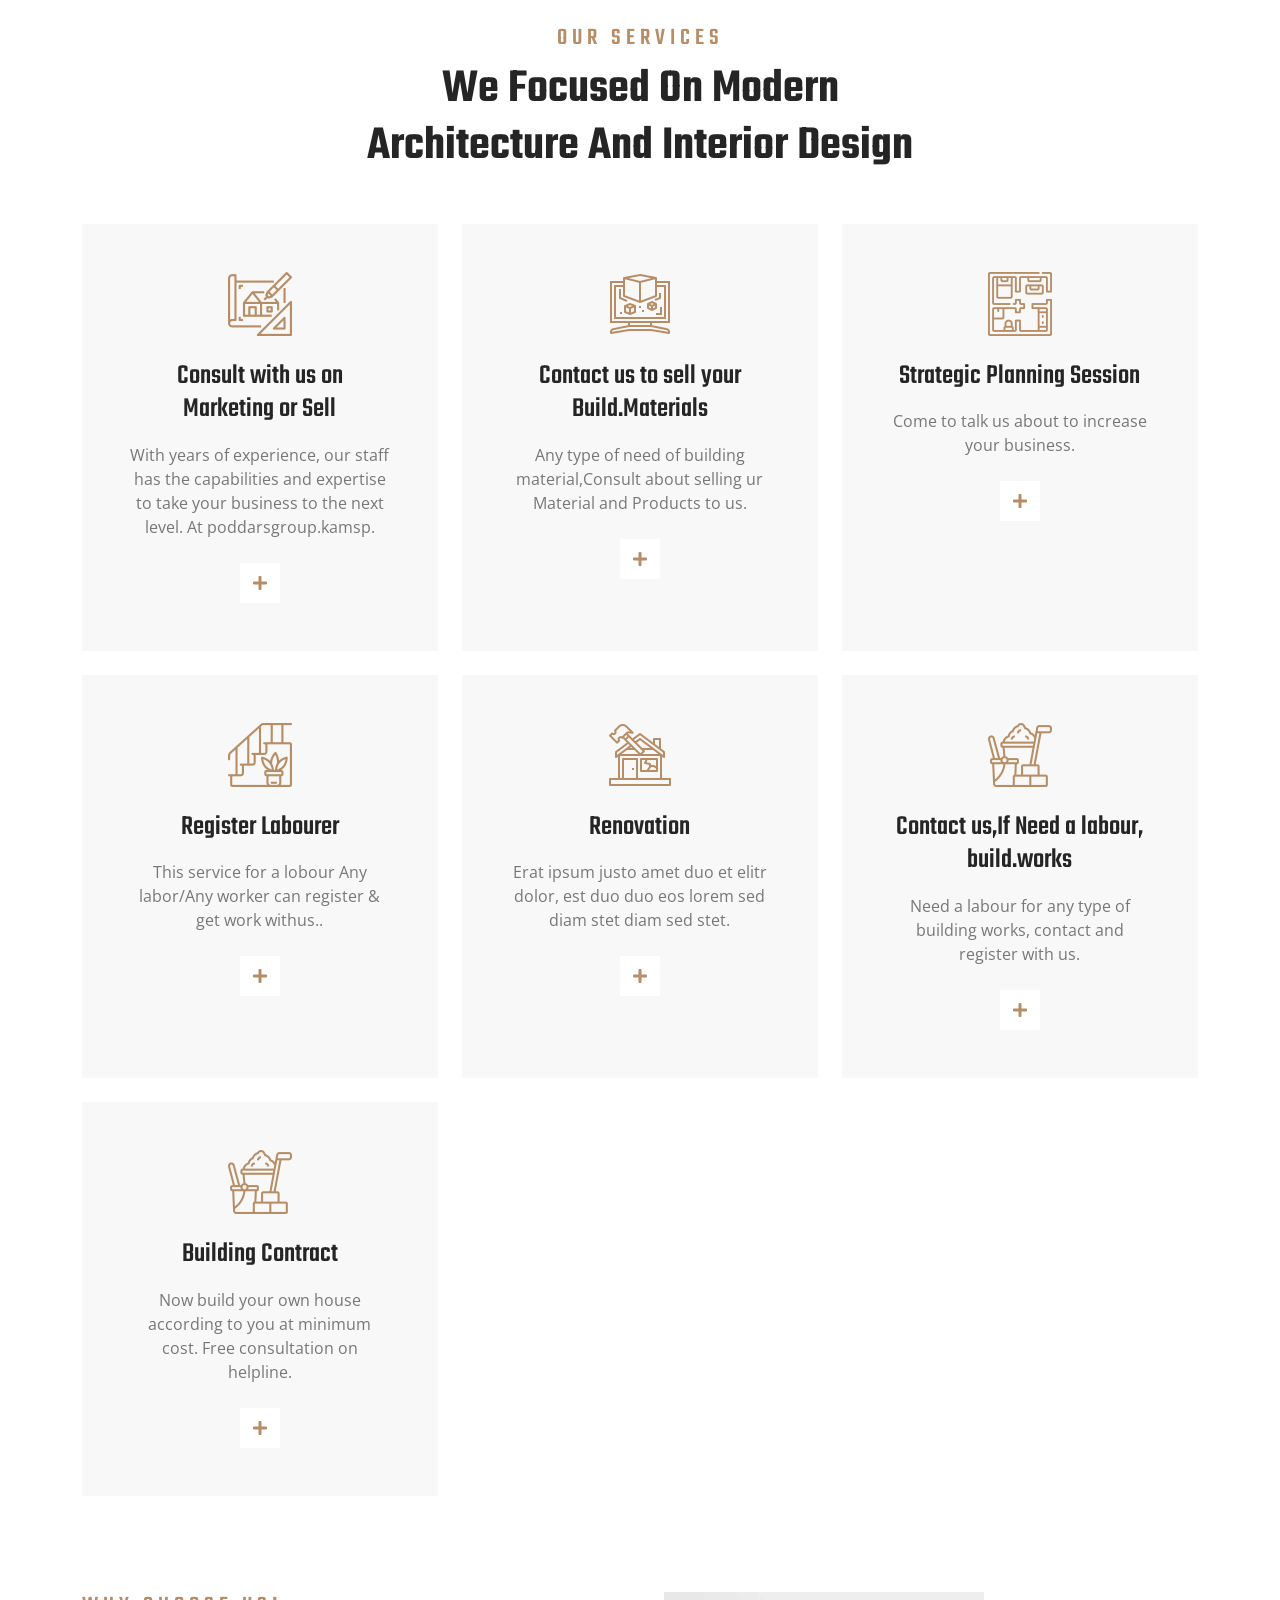
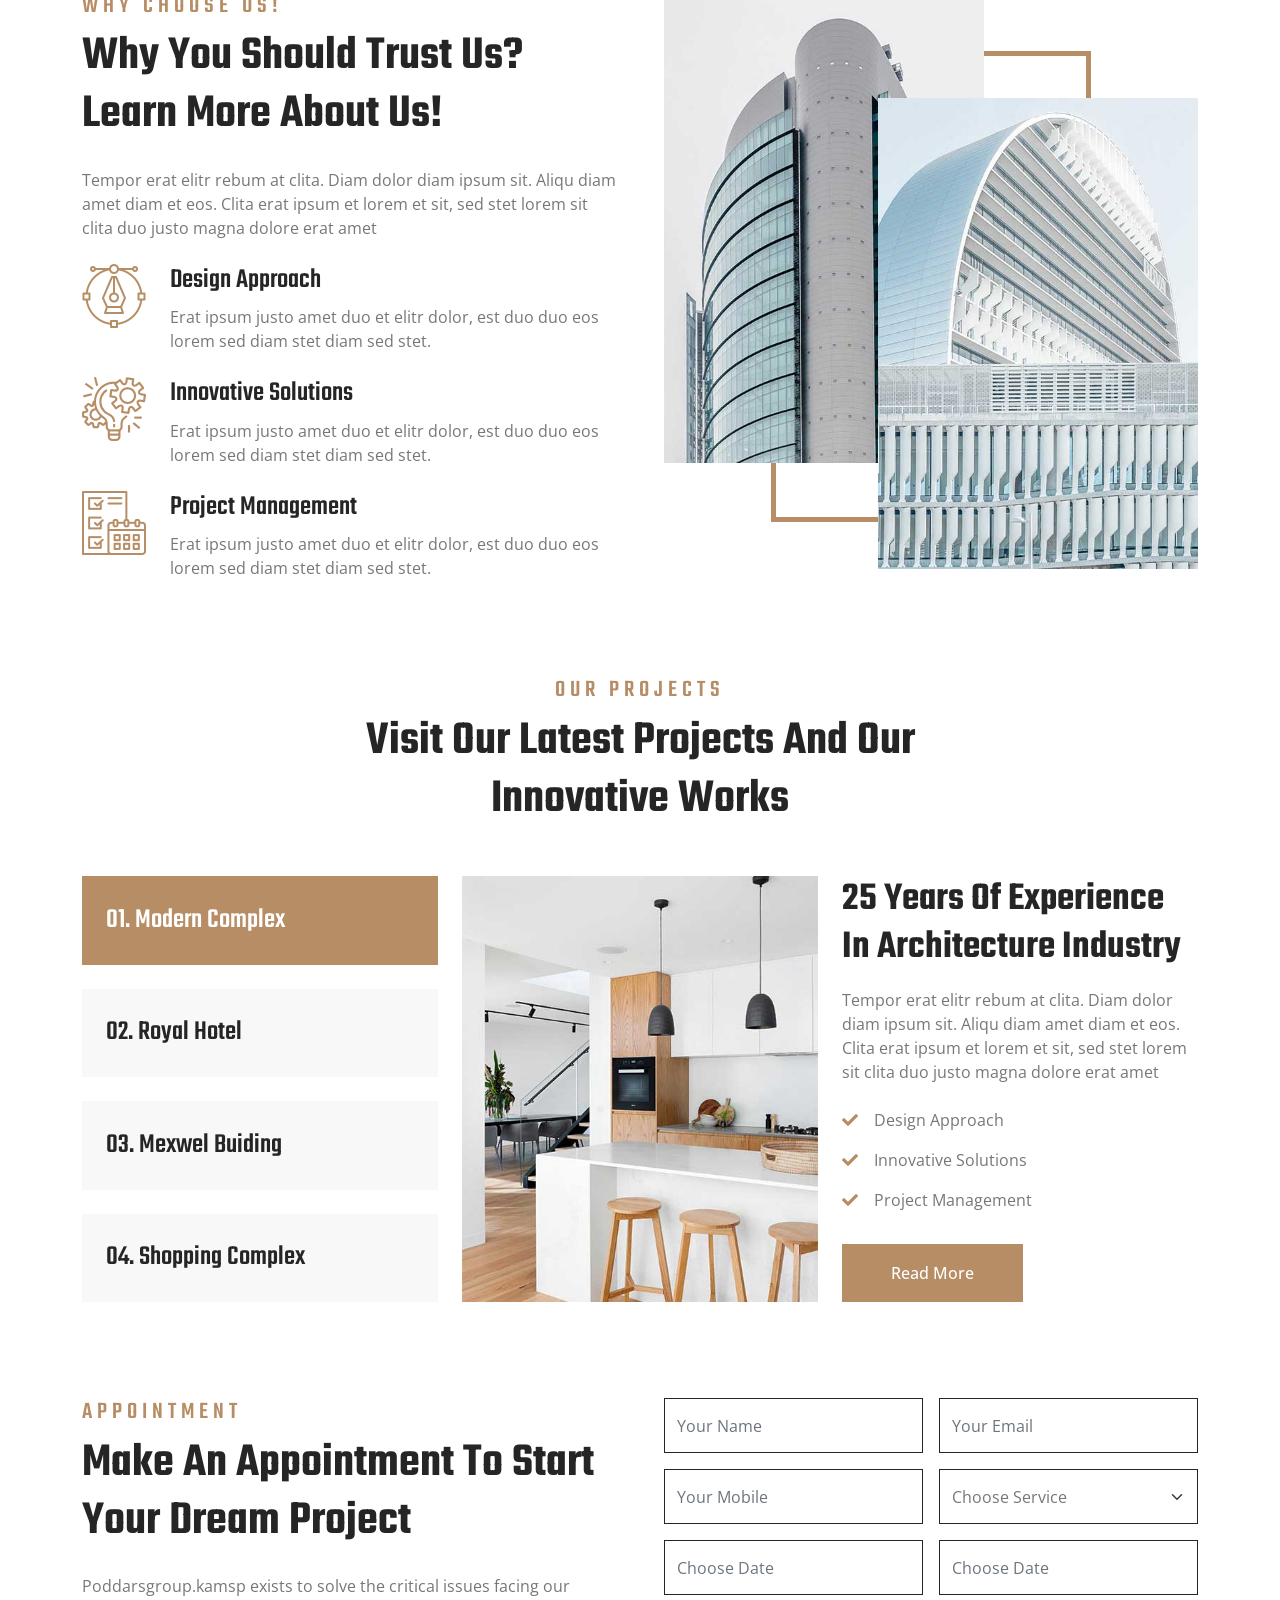
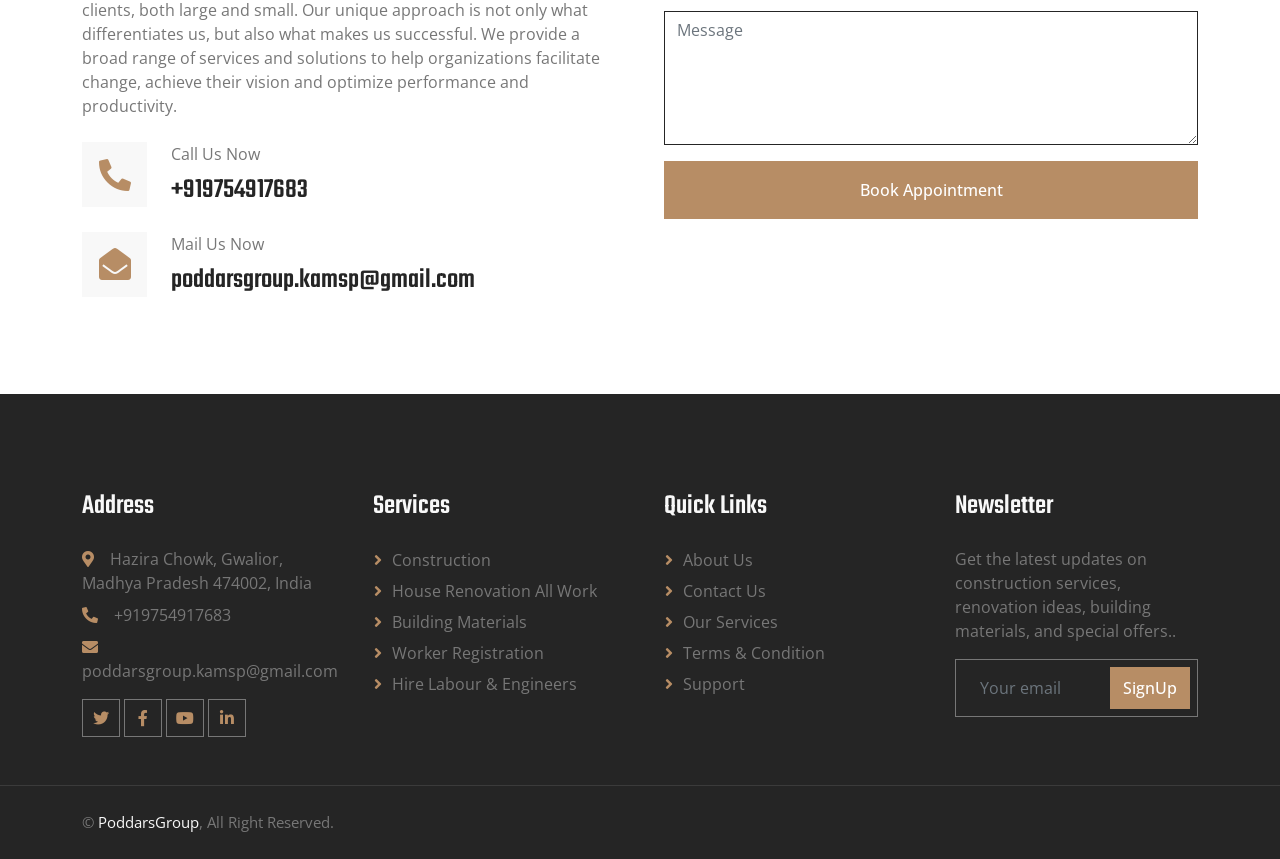
==== commit 4e20345e: "comment some scetion and" ====
--- a/index.html
+++ b/index.html
@@ -41,7 +41,7 @@
     <!-- Spinner End -->
 
 
-    <!-- Topbar Start -->
+     <!-- Topbar Start -->
     <div class="container-fluid bg-dark p-0 wow fadeIn" data-wow-delay="0.1s">
         <div class="row gx-0 d-none d-lg-flex">
             <div class="col-lg-7 px-5 text-start">
@@ -161,7 +161,7 @@
 
 
     <!-- Facts Start -->
-    <div class="container-xxl py-5">
+    <!-- <div class="container-xxl py-5">
         <div class="container pt-5">
             <div class="row g-4">
                 <div class="col-lg-4 col-md-6 wow fadeInUp" data-wow-delay="0.1s">
@@ -193,7 +193,7 @@
                 </div>
             </div>
         </div>
-    </div>
+    </div> -->
     <!-- Facts End -->
 
 
@@ -483,7 +483,7 @@
 
 
     <!-- Team Start -->
-    <div class="container-xxl py-5">
+    <!-- <div class="container-xxl py-5">
         <div class="container">
             <div class="text-center mx-auto mb-5 wow fadeInUp" data-wow-delay="0.1s" style="max-width: 600px;">
                 <h4 class="section-title">Team Members</h4>
@@ -556,7 +556,7 @@
                 </div>
             </div>
         </div>
-    </div>
+    </div> -->
     <!-- Team End -->
 
 
@@ -640,35 +640,6 @@
         </div>
     </div>
     <!-- Appointment End -->
-
-
-    <!-- Testimonial Start -->
-    <div class="container-xxl py-5">
-        <div class="container">
-            <div class="text-center mx-auto mb-5 wow fadeInUp" data-wow-delay="0.1s" style="max-width: 600px;">
-                <h4 class="section-title">Testimonial</h4>
-                <h1 class="display-5 mb-4">Thousands Of Customers Who Trust Us And Our Services</h1>
-            </div>
-            <div class="owl-carousel testimonial-carousel wow fadeInUp" data-wow-delay="0.1s">
-                <div class="testimonial-item text-center" data-dot="<img class='img-fluid' src='img/testimonial-1.jpg' alt=''>">
-                    <p class="fs-5">Clita clita tempor justo dolor ipsum amet kasd amet duo justo duo duo labore sed sed. Magna ut diam sit et amet stet eos sed clita erat magna elitr erat sit sit erat at rebum justo sea clita.</p>
-                    <h3>Client Name</h3>
-                    <span class="text-primary">Profession</span>
-                </div>
-                <div class="testimonial-item text-center" data-dot="<img class='img-fluid' src='img/testimonial-2.jpg' alt=''>">
-                    <p class="fs-5">Clita clita tempor justo dolor ipsum amet kasd amet duo justo duo duo labore sed sed. Magna ut diam sit et amet stet eos sed clita erat magna elitr erat sit sit erat at rebum justo sea clita.</p>
-                    <h3>Client Name</h3>
-                    <span class="text-primary">Profession</span>
-                </div>
-                <div class="testimonial-item text-center" data-dot="<img class='img-fluid' src='img/testimonial-3.jpg' alt=''>">
-                    <p class="fs-5">Clita clita tempor justo dolor ipsum amet kasd amet duo justo duo duo labore sed sed. Magna ut diam sit et amet stet eos sed clita erat magna elitr erat sit sit erat at rebum justo sea clita.</p>
-                    <h3>Client Name</h3>
-                    <span class="text-primary">Profession</span>
-                </div>
-            </div>      
-        </div>
-    </div>
-    <!-- Testimonial End -->
 
 
     <!-- Footer Start -->
